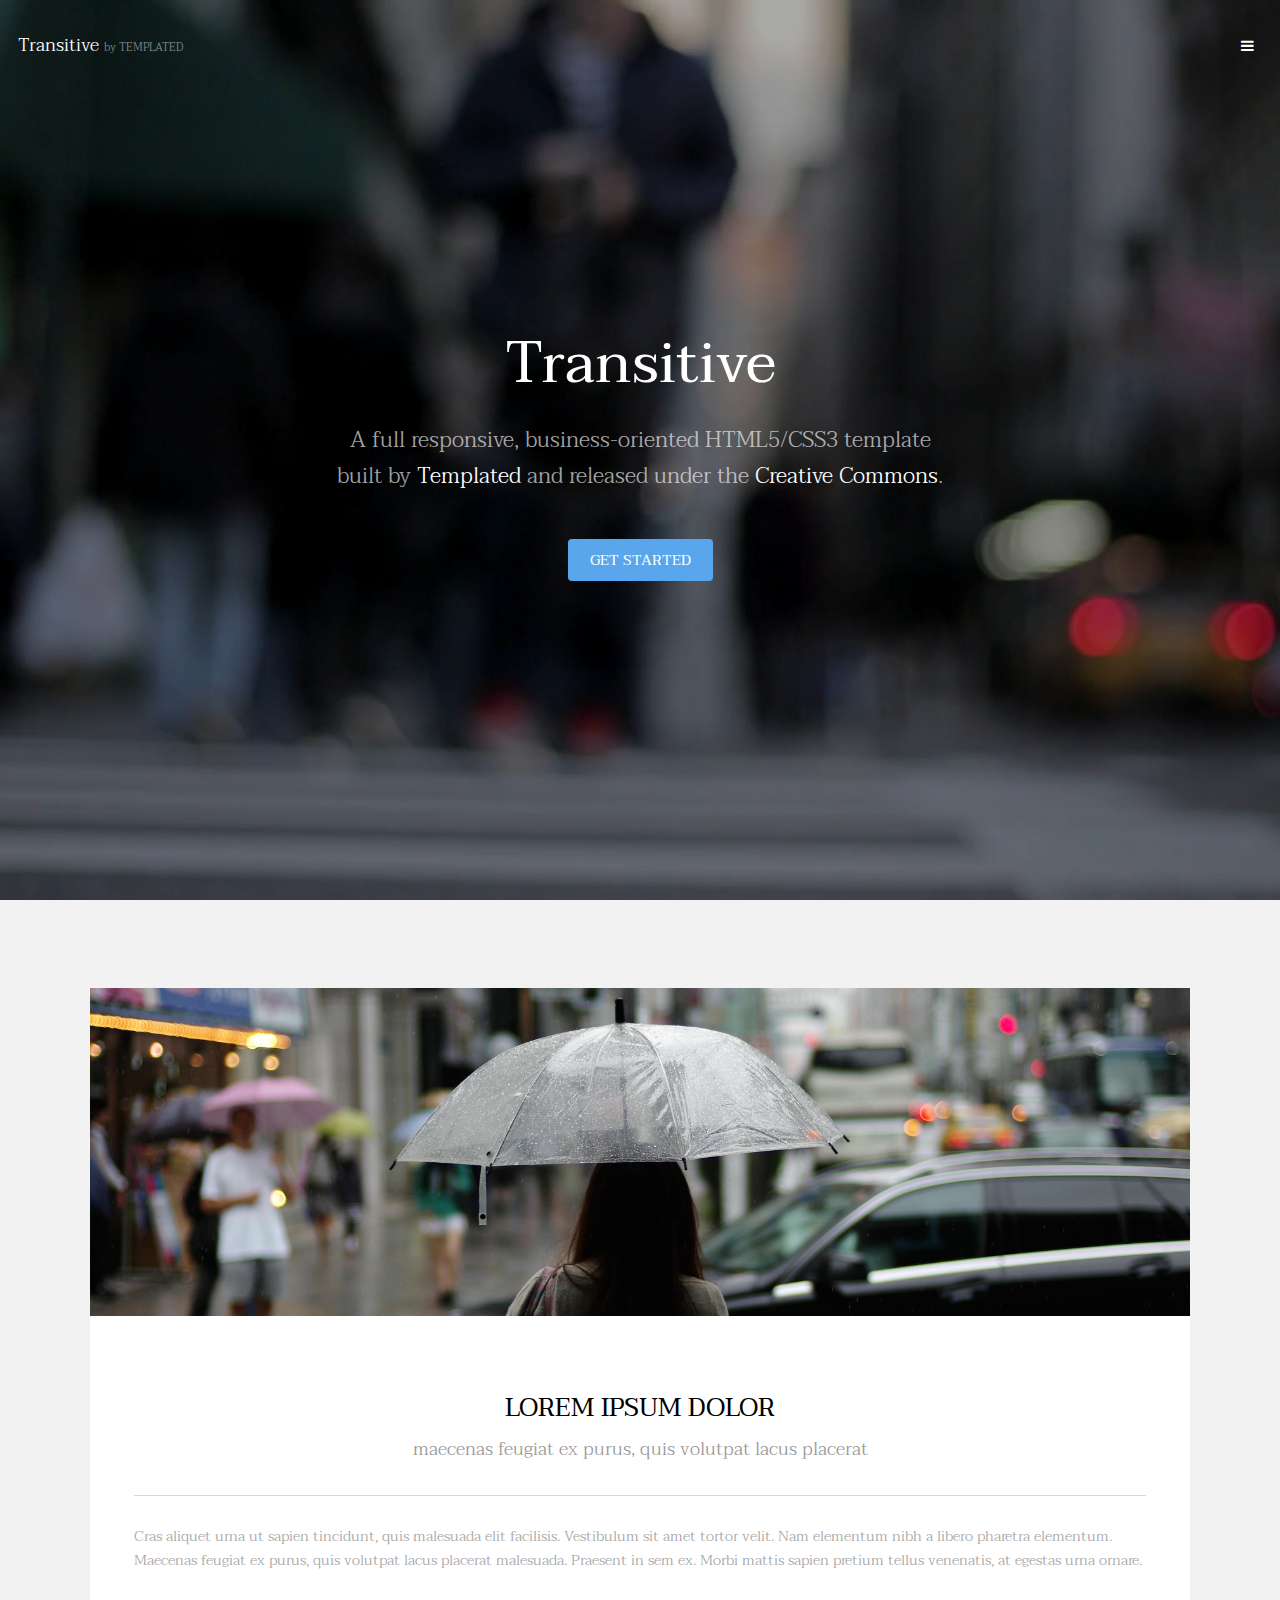
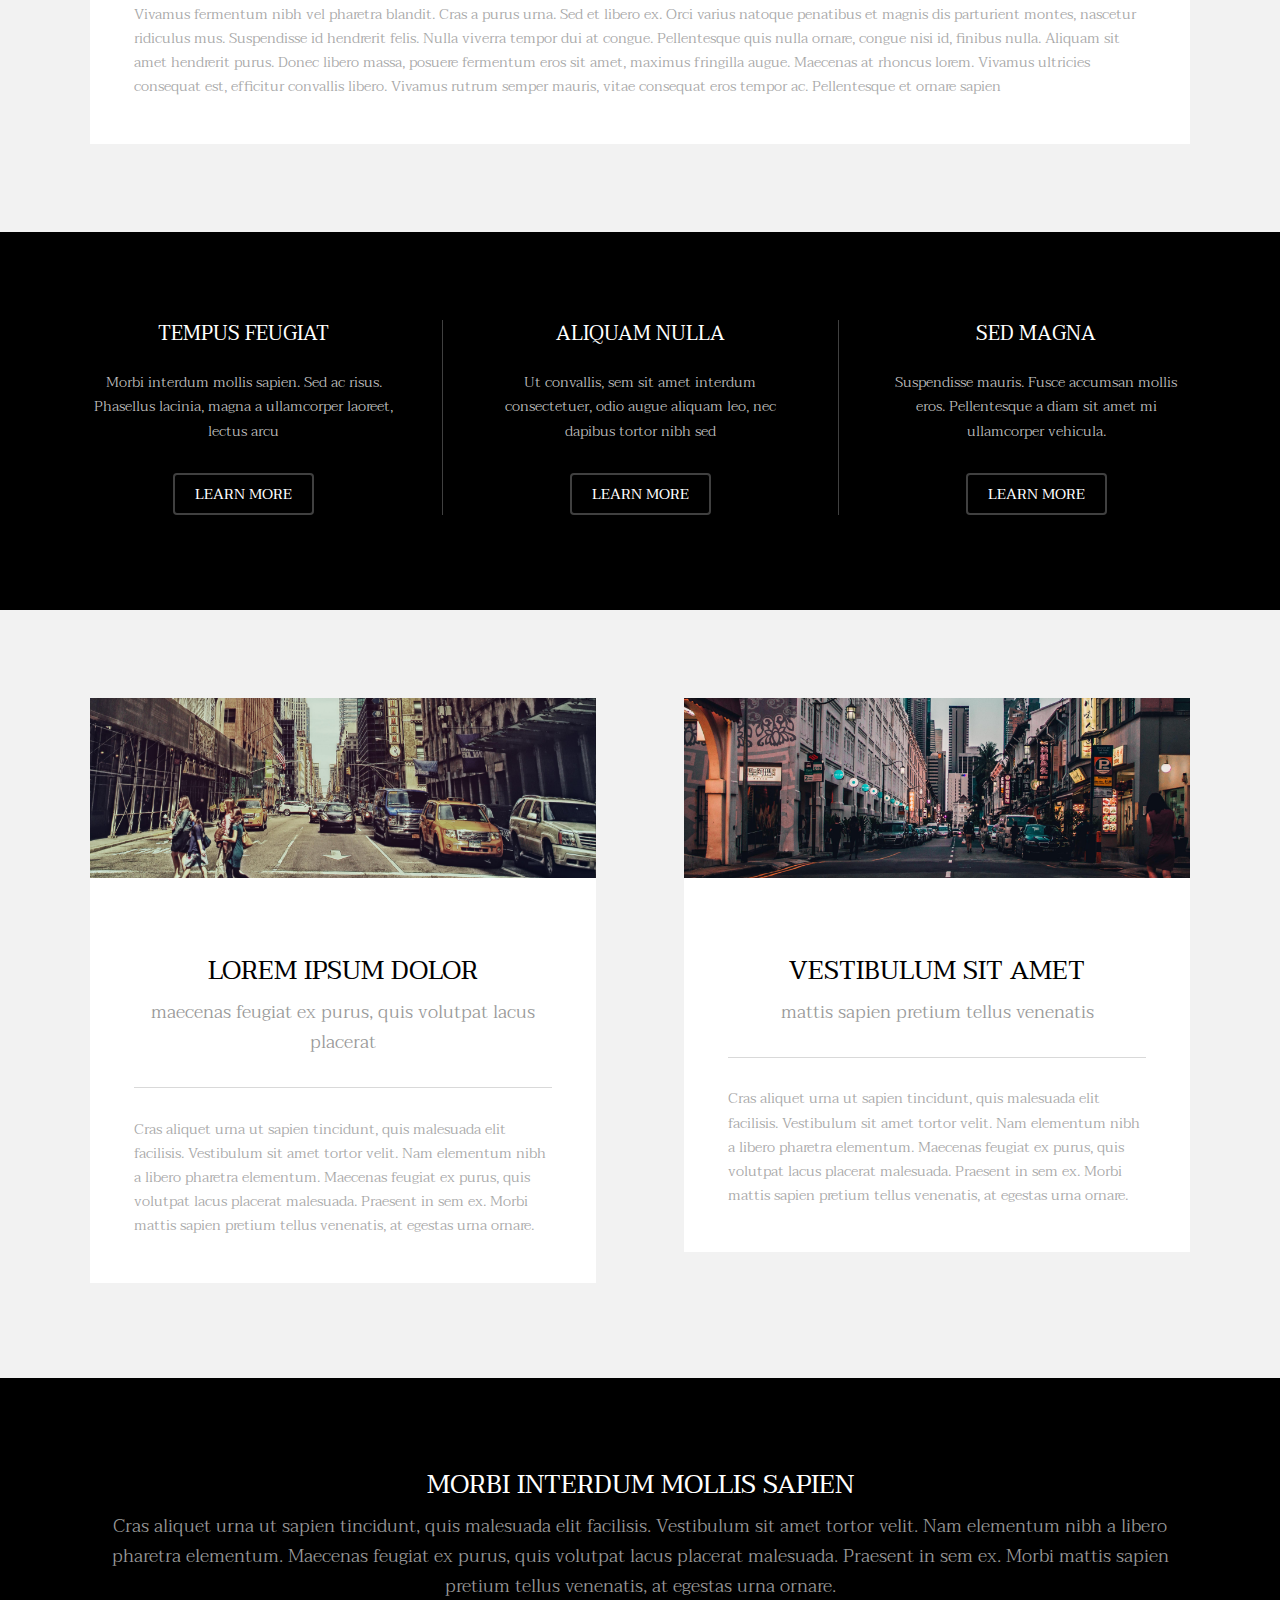
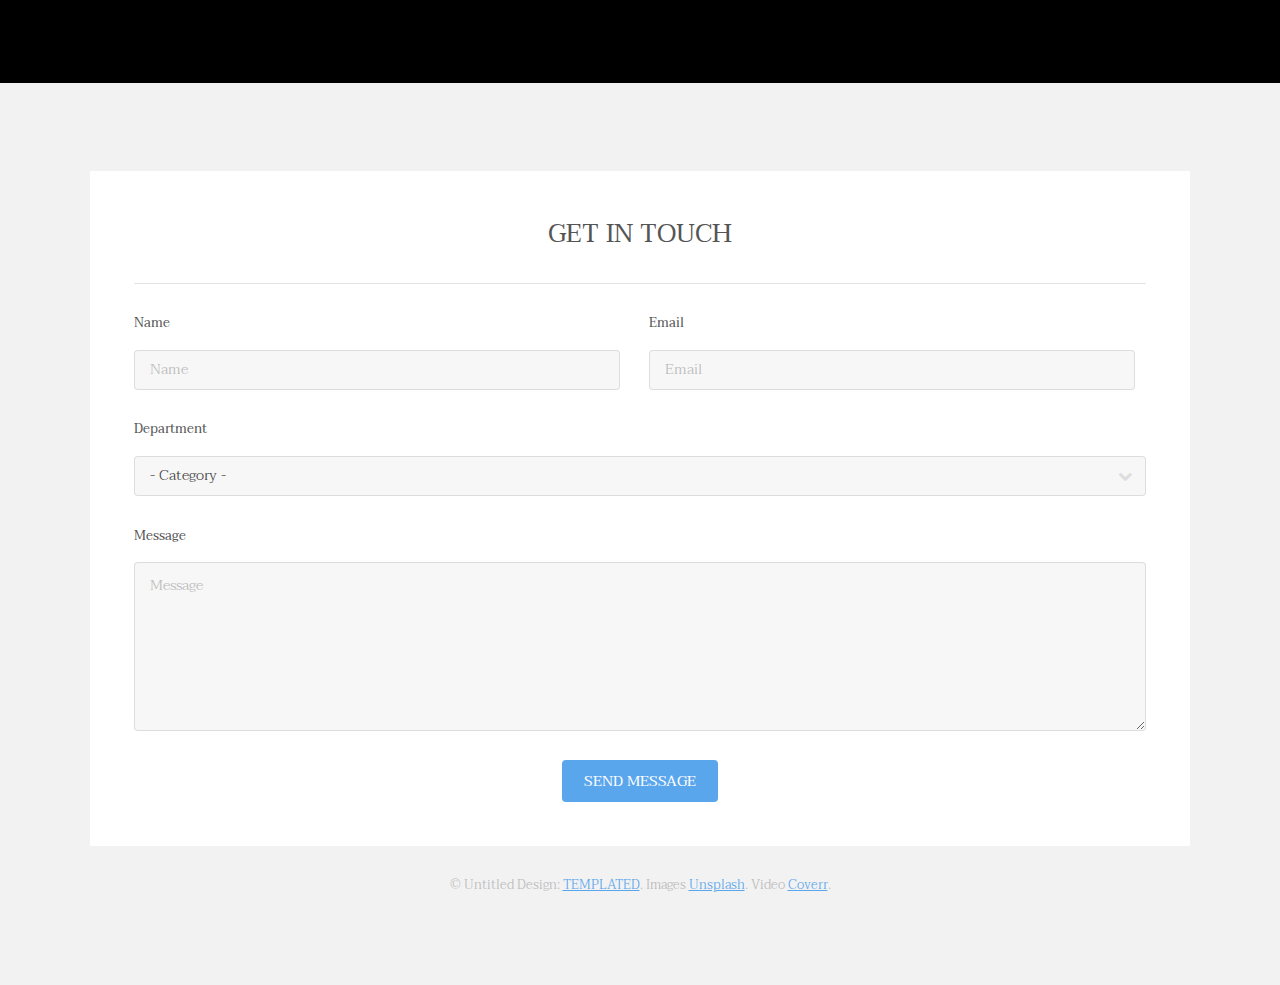
==== metropolita/index.html @ 4aa91973 "Plantilla Inicial" ====
<!DOCTYPE HTML>
<!--
	Transitive by TEMPLATED
	templated.co @templatedco
	Released for free under the Creative Commons Attribution 3.0 license (templated.co/license)
-->
<html>
	<head>
		<title>Transitive by TEMPLATED</title>
		<meta charset="utf-8" />
		<meta name="viewport" content="width=device-width, initial-scale=1" />
		<link rel="stylesheet" href="assets/css/main.css" />
	</head>
	<body>

		<!-- Header -->
			<header id="header" class="alt">
				<div class="logo"><a href="index.html">Transitive <span>by TEMPLATED</span></a></div>
				<a href="#menu" class="toggle"><span>Menu</span></a>
			</header>

		<!-- Nav -->
			<nav id="menu">
				<ul class="links">
					<li><a href="index.html">Home</a></li>
					<li><a href="generic.html">Generic</a></li>
					<li><a href="elements.html">Elements</a></li>
				</ul>
			</nav>

		<!-- Banner -->
		<!--
			To use a video as your background, set data-video to the name of your video without
			its extension (eg. images/banner). Your video must be available in both .mp4 and .webm
			formats to work correctly.
		-->
			<section id="banner" data-video="images/banner">
				<div class="inner">
					<h1>Transitive</h1>
					<p>A full responsive, business-oriented HTML5/CSS3 template<br />
					built by <a href="https://templated.co/">Templated</a> and released under the <a href="https://templated.co/license">Creative Commons</a>.</p>
					<a href="#one" class="button special scrolly">Get Started</a>
				</div>
			</section>

		<!-- One -->
			<section id="one" class="wrapper style2">
				<div class="inner">
					<div>
						<div class="box">
							<div class="image fit">
								<img src="images/pic01.jpg" alt="" />
							</div>
							<div class="content">
								<header class="align-center">
									<h2>Lorem ipsum dolor</h2>
									<p>maecenas feugiat ex purus, quis volutpat lacus placerat</p>
								</header>
								<hr />
								<p> Cras aliquet urna ut sapien tincidunt, quis malesuada elit facilisis. Vestibulum sit amet tortor velit. Nam elementum nibh a libero pharetra elementum. Maecenas feugiat ex purus, quis volutpat lacus placerat malesuada. Praesent in sem ex. Morbi mattis sapien pretium tellus venenatis, at egestas urna ornare.</p>
								<p>Vivamus fermentum nibh vel pharetra blandit. Cras a purus urna. Sed et libero ex. Orci varius natoque penatibus et magnis dis parturient montes, nascetur ridiculus mus. Suspendisse id hendrerit felis. Nulla viverra tempor dui at congue. Pellentesque quis nulla ornare, congue nisi id, finibus nulla. Aliquam sit amet hendrerit purus. Donec libero massa, posuere fermentum eros sit amet, maximus fringilla augue. Maecenas at rhoncus lorem. Vivamus ultricies consequat est, efficitur convallis libero. Vivamus rutrum semper mauris, vitae consequat eros tempor ac. Pellentesque et ornare sapien</p>
							</div>
						</div>
					</div>
				</div>
			</section>

		<!-- Two -->
			<section id="two" class="wrapper style3">
				<div class="inner">
					<div id="flexgrid">
						<div>
							<header>
								<h3>Tempus Feugiat</h3>
							</header>
							<p>Morbi interdum mollis sapien. Sed ac risus. Phasellus lacinia, magna a ullamcorper laoreet, lectus arcu</p>
							<ul class="actions">
								<li><a href="#" class="button alt">Learn More</a></li>
							</ul>
						</div>
						<div>
							<header>
								<h3>Aliquam Nulla</h3>
							</header>
							<p>Ut convallis, sem sit amet interdum consectetuer, odio augue aliquam leo, nec dapibus tortor nibh sed </p>
							<ul class="actions">
								<li><a href="#" class="button alt">Learn More</a></li>
							</ul>
						</div>
						<div>
							<header>
								<h3>Sed Magna</h3>
							</header>
							<p>Suspendisse mauris. Fusce accumsan mollis eros. Pellentesque a diam sit amet mi ullamcorper vehicula.</p>
							<ul class="actions">
								<li><a href="#" class="button alt">Learn More</a></li>
							</ul>
						</div>
					</div>
				</div>
			</section>

		<!-- Three -->
			<section id="three" class="wrapper style2">
				<div class="inner">
					<div class="grid-style">

						<div>
							<div class="box">
								<div class="image fit">
									<img src="images/pic02.jpg" alt="" />
								</div>
								<div class="content">
									<header class="align-center">
										<h2>Lorem ipsum dolor</h2>
										<p>maecenas feugiat ex purus, quis volutpat lacus placerat</p>
									</header>
									<hr />
									<p> Cras aliquet urna ut sapien tincidunt, quis malesuada elit facilisis. Vestibulum sit amet tortor velit. Nam elementum nibh a libero pharetra elementum. Maecenas feugiat ex purus, quis volutpat lacus placerat malesuada. Praesent in sem ex. Morbi mattis sapien pretium tellus venenatis, at egestas urna ornare.</p>
								</div>
							</div>
						</div>

						<div>
							<div class="box">
								<div class="image fit">
									<img src="images/pic03.jpg" alt="" />
								</div>
								<div class="content">
									<header class="align-center">
										<h2>Vestibulum sit amet</h2>
										<p>mattis sapien pretium tellus venenatis</p>
									</header>
									<hr />
									<p> Cras aliquet urna ut sapien tincidunt, quis malesuada elit facilisis. Vestibulum sit amet tortor velit. Nam elementum nibh a libero pharetra elementum. Maecenas feugiat ex purus, quis volutpat lacus placerat malesuada. Praesent in sem ex. Morbi mattis sapien pretium tellus venenatis, at egestas urna ornare.</p>
								</div>
							</div>
						</div>

					</div>
				</div>
			</section>

		<!-- Four -->
			<section id="four" class="wrapper style3">
				<div class="inner">

					<header class="align-center">
						<h2>Morbi interdum mollis sapien</h2>
						<p>Cras aliquet urna ut sapien tincidunt, quis malesuada elit facilisis. Vestibulum sit amet tortor velit. Nam elementum nibh a libero pharetra elementum. Maecenas feugiat ex purus, quis volutpat lacus placerat malesuada. Praesent in sem ex. Morbi mattis sapien pretium tellus venenatis, at egestas urna ornare.</p>
					</header>

				</div>
			</section>

		<!-- Footer -->
			<footer id="footer" class="wrapper">
				<div class="inner">
					<section>
						<div class="box">
							<div class="content">
								<h2 class="align-center">Get in Touch</h2>
								<hr />
								<form action="#" method="post">
									<div class="field half first">
										<label for="name">Name</label>
										<input name="name" id="name" type="text" placeholder="Name">
									</div>
									<div class="field half">
										<label for="email">Email</label>
										<input name="email" id="email" type="email" placeholder="Email">
									</div>
									<div class="field">
										<label for="dept">Department</label>
										<div class="select-wrapper">
											<select name="dept" id="dept">
												<option value="">- Category -</option>
												<option value="1">Manufacturing</option>
												<option value="1">Shipping</option>
												<option value="1">Administration</option>
												<option value="1">Human Resources</option>
											</select>
										</div>
									</div>
									<div class="field">
										<label for="message">Message</label>
										<textarea name="message" id="message" rows="6" placeholder="Message"></textarea>
									</div>
									<ul class="actions align-center">
										<li><input value="Send Message" class="button special" type="submit"></li>
									</ul>
								</form>
							</div>
						</div>
					</section>
					<div class="copyright">
						&copy; Untitled Design: <a href="https://templated.co/">TEMPLATED</a>. Images <a href="https://unsplash.com/">Unsplash</a>. Video <a href="http://coverr.co/">Coverr</a>.
					</div>
				</div>
			</footer>

		<!-- Scripts -->
			<script src="assets/js/jquery.min.js"></script>
			<script src="assets/js/jquery.scrolly.min.js"></script>
			<script src="assets/js/jquery.scrollex.min.js"></script>
			<script src="assets/js/skel.min.js"></script>
			<script src="assets/js/util.js"></script>
			<script src="assets/js/main.js"></script>

	</body>
</html>
---- metropolita/assets/css/main.css ----
@charset "UTF-8";
@import url(font-awesome.min.css);
@import url("https://fonts.googleapis.com/css?family=Taviraj:300,400,700,300i,400i,700i");

/*
	Transitive by TEMPLATED
	templated.co @templatedco
	Released for free under the Creative Commons Attribution 3.0 license (templated.co/license)
*/

/* Reset */

	html, body, div, span, applet, object, iframe, h1, h2, h3, h4, h5, h6, p, blockquote, pre, a, abbr, acronym, address, big, cite, code, del, dfn, em, img, ins, kbd, q, s, samp, small, strike, strong, sub, sup, tt, var, b, u, i, center, dl, dt, dd, ol, ul, li, fieldset, form, label, legend, table, caption, tbody, tfoot, thead, tr, th, td, article, aside, canvas, details, embed, figure, figcaption, footer, header, hgroup, menu, nav, output, ruby, section, summary, time, mark, audio, video {
		margin: 0;
		padding: 0;
		border: 0;
		font-size: 100%;
		font: inherit;
		vertical-align: baseline;
	}

	article, aside, details, figcaption, figure, footer, header, hgroup, menu, nav, section {
		display: block;
	}

	body {
		line-height: 1;
	}

	ol, ul {
		list-style: none;
	}

	blockquote, q {
		quotes: none;
	}

	blockquote:before, blockquote:after, q:before, q:after {
		content: '';
		content: none;
	}

	table {
		border-collapse: collapse;
		border-spacing: 0;
	}

	body {
		-webkit-text-size-adjust: none;
	}

/* Box Model */

	*, *:before, *:after {
		-moz-box-sizing: border-box;
		-webkit-box-sizing: border-box;
		box-sizing: border-box;
	}

/* Containers */

	.container {
		margin-left: auto;
		margin-right: auto;
	}

	.container.\31 25\25 {
		width: 100%;
		max-width: 100rem;
		min-width: 80rem;
	}

	.container.\37 5\25 {
		width: 60rem;
	}

	.container.\35 0\25 {
		width: 40rem;
	}

	.container.\32 5\25 {
		width: 20rem;
	}

	.container {
		width: 80rem;
	}

	@media screen and (max-width: 1680px) {

		.container.\31 25\25 {
			width: 100%;
			max-width: 100rem;
			min-width: 80rem;
		}

		.container.\37 5\25 {
			width: 60rem;
		}

		.container.\35 0\25 {
			width: 40rem;
		}

		.container.\32 5\25 {
			width: 20rem;
		}

		.container {
			width: 80rem;
		}

	}

	@media screen and (max-width: 1280px) {

		.container.\31 25\25 {
			width: 100%;
			max-width: 81.25rem;
			min-width: 65rem;
		}

		.container.\37 5\25 {
			width: 48.75rem;
		}

		.container.\35 0\25 {
			width: 32.5rem;
		}

		.container.\32 5\25 {
			width: 16.25rem;
		}

		.container {
			width: 65rem;
		}

	}

	@media screen and (max-width: 980px) {

		.container.\31 25\25 {
			width: 100%;
			max-width: 112.5%;
			min-width: 90%;
		}

		.container.\37 5\25 {
			width: 67.5%;
		}

		.container.\35 0\25 {
			width: 45%;
		}

		.container.\32 5\25 {
			width: 22.5%;
		}

		.container {
			width: 90%;
		}

	}

	@media screen and (max-width: 736px) {

		.container.\31 25\25 {
			width: 100%;
			max-width: 112.5%;
			min-width: 90%;
		}

		.container.\37 5\25 {
			width: 67.5%;
		}

		.container.\35 0\25 {
			width: 45%;
		}

		.container.\32 5\25 {
			width: 22.5%;
		}

		.container {
			width: 90% !important;
		}

	}

	@media screen and (max-width: 480px) {

		.container.\31 25\25 {
			width: 100%;
			max-width: 112.5%;
			min-width: 90%;
		}

		.container.\37 5\25 {
			width: 67.5%;
		}

		.container.\35 0\25 {
			width: 45%;
		}

		.container.\32 5\25 {
			width: 22.5%;
		}

		.container {
			width: 90% !important;
		}

	}

/* Grid */

	.row {
		border-bottom: solid 1px transparent;
		-moz-box-sizing: border-box;
		-webkit-box-sizing: border-box;
		box-sizing: border-box;
	}

	.row > * {
		float: left;
		-moz-box-sizing: border-box;
		-webkit-box-sizing: border-box;
		box-sizing: border-box;
	}

	.row:after, .row:before {
		content: '';
		display: block;
		clear: both;
		height: 0;
	}

	.row.uniform > * > :first-child {
		margin-top: 0;
	}

	.row.uniform > * > :last-child {
		margin-bottom: 0;
	}

	.row.\30 \25 > * {
		padding: 0 0 0 0rem;
	}

	.row.\30 \25 {
		margin: 0 0 -1px 0rem;
	}

	.row.uniform.\30 \25 > * {
		padding: 0rem 0 0 0rem;
	}

	.row.uniform.\30 \25 {
		margin: 0rem 0 -1px 0rem;
	}

	.row > * {
		padding: 0 0 0 2rem;
	}

	.row {
		margin: 0 0 -1px -2rem;
	}

	.row.uniform > * {
		padding: 2rem 0 0 2rem;
	}

	.row.uniform {
		margin: -2rem 0 -1px -2rem;
	}

	.row.\32 00\25 > * {
		padding: 0 0 0 4rem;
	}

	.row.\32 00\25 {
		margin: 0 0 -1px -4rem;
	}

	.row.uniform.\32 00\25 > * {
		padding: 4rem 0 0 4rem;
	}

	.row.uniform.\32 00\25 {
		margin: -4rem 0 -1px -4rem;
	}

	.row.\31 50\25 > * {
		padding: 0 0 0 3rem;
	}

	.row.\31 50\25 {
		margin: 0 0 -1px -3rem;
	}

	.row.uniform.\31 50\25 > * {
		padding: 3rem 0 0 3rem;
	}

	.row.uniform.\31 50\25 {
		margin: -3rem 0 -1px -3rem;
	}

	.row.\35 0\25 > * {
		padding: 0 0 0 1rem;
	}

	.row.\35 0\25 {
		margin: 0 0 -1px -1rem;
	}

	.row.uniform.\35 0\25 > * {
		padding: 1rem 0 0 1rem;
	}

	.row.uniform.\35 0\25 {
		margin: -1rem 0 -1px -1rem;
	}

	.row.\32 5\25 > * {
		padding: 0 0 0 0.5rem;
	}

	.row.\32 5\25 {
		margin: 0 0 -1px -0.5rem;
	}

	.row.uniform.\32 5\25 > * {
		padding: 0.5rem 0 0 0.5rem;
	}

	.row.uniform.\32 5\25 {
		margin: -0.5rem 0 -1px -0.5rem;
	}

	.\31 2u, .\31 2u\24 {
		width: 100%;
		clear: none;
		margin-left: 0;
	}

	.\31 1u, .\31 1u\24 {
		width: 91.6666666667%;
		clear: none;
		margin-left: 0;
	}

	.\31 0u, .\31 0u\24 {
		width: 83.3333333333%;
		clear: none;
		margin-left: 0;
	}

	.\39 u, .\39 u\24 {
		width: 75%;
		clear: none;
		margin-left: 0;
	}

	.\38 u, .\38 u\24 {
		width: 66.6666666667%;
		clear: none;
		margin-left: 0;
	}

	.\37 u, .\37 u\24 {
		width: 58.3333333333%;
		clear: none;
		margin-left: 0;
	}

	.\36 u, .\36 u\24 {
		width: 50%;
		clear: none;
		margin-left: 0;
	}

	.\35 u, .\35 u\24 {
		width: 41.6666666667%;
		clear: none;
		margin-left: 0;
	}

	.\34 u, .\34 u\24 {
		width: 33.3333333333%;
		clear: none;
		margin-left: 0;
	}

	.\33 u, .\33 u\24 {
		width: 25%;
		clear: none;
		margin-left: 0;
	}

	.\32 u, .\32 u\24 {
		width: 16.6666666667%;
		clear: none;
		margin-left: 0;
	}

	.\31 u, .\31 u\24 {
		width: 8.3333333333%;
		clear: none;
		margin-left: 0;
	}

	.\31 2u\24 + *,
	.\31 1u\24 + *,
	.\31 0u\24 + *,
	.\39 u\24 + *,
	.\38 u\24 + *,
	.\37 u\24 + *,
	.\36 u\24 + *,
	.\35 u\24 + *,
	.\34 u\24 + *,
	.\33 u\24 + *,
	.\32 u\24 + *,
	.\31 u\24 + * {
		clear: left;
	}

	.\-11u {
		margin-left: 91.66667%;
	}

	.\-10u {
		margin-left: 83.33333%;
	}

	.\-9u {
		margin-left: 75%;
	}

	.\-8u {
		margin-left: 66.66667%;
	}

	.\-7u {
		margin-left: 58.33333%;
	}

	.\-6u {
		margin-left: 50%;
	}

	.\-5u {
		margin-left: 41.66667%;
	}

	.\-4u {
		margin-left: 33.33333%;
	}

	.\-3u {
		margin-left: 25%;
	}

	.\-2u {
		margin-left: 16.66667%;
	}

	.\-1u {
		margin-left: 8.33333%;
	}

	@media screen and (max-width: 1680px) {

		.row > * {
			padding: 0 0 0 2rem;
		}

		.row {
			margin: 0 0 -1px -2rem;
		}

		.row.uniform > * {
			padding: 2rem 0 0 2rem;
		}

		.row.uniform {
			margin: -2rem 0 -1px -2rem;
		}

		.row.\32 00\25 > * {
			padding: 0 0 0 4rem;
		}

		.row.\32 00\25 {
			margin: 0 0 -1px -4rem;
		}

		.row.uniform.\32 00\25 > * {
			padding: 4rem 0 0 4rem;
		}

		.row.uniform.\32 00\25 {
			margin: -4rem 0 -1px -4rem;
		}

		.row.\31 50\25 > * {
			padding: 0 0 0 3rem;
		}

		.row.\31 50\25 {
			margin: 0 0 -1px -3rem;
		}

		.row.uniform.\31 50\25 > * {
			padding: 3rem 0 0 3rem;
		}

		.row.uniform.\31 50\25 {
			margin: -3rem 0 -1px -3rem;
		}

		.row.\35 0\25 > * {
			padding: 0 0 0 1rem;
		}

		.row.\35 0\25 {
			margin: 0 0 -1px -1rem;
		}

		.row.uniform.\35 0\25 > * {
			padding: 1rem 0 0 1rem;
		}

		.row.uniform.\35 0\25 {
			margin: -1rem 0 -1px -1rem;
		}

		.row.\32 5\25 > * {
			padding: 0 0 0 0.5rem;
		}

		.row.\32 5\25 {
			margin: 0 0 -1px -0.5rem;
		}

		.row.uniform.\32 5\25 > * {
			padding: 0.5rem 0 0 0.5rem;
		}

		.row.uniform.\32 5\25 {
			margin: -0.5rem 0 -1px -0.5rem;
		}

		.\31 2u\28xlarge\29, .\31 2u\24\28xlarge\29 {
			width: 100%;
			clear: none;
			margin-left: 0;
		}

		.\31 1u\28xlarge\29, .\31 1u\24\28xlarge\29 {
			width: 91.6666666667%;
			clear: none;
			margin-left: 0;
		}

		.\31 0u\28xlarge\29, .\31 0u\24\28xlarge\29 {
			width: 83.3333333333%;
			clear: none;
			margin-left: 0;
		}

		.\39 u\28xlarge\29, .\39 u\24\28xlarge\29 {
			width: 75%;
			clear: none;
			margin-left: 0;
		}

		.\38 u\28xlarge\29, .\38 u\24\28xlarge\29 {
			width: 66.6666666667%;
			clear: none;
			margin-left: 0;
		}

		.\37 u\28xlarge\29, .\37 u\24\28xlarge\29 {
			width: 58.3333333333%;
			clear: none;
			margin-left: 0;
		}

		.\36 u\28xlarge\29, .\36 u\24\28xlarge\29 {
			width: 50%;
			clear: none;
			margin-left: 0;
		}

		.\35 u\28xlarge\29, .\35 u\24\28xlarge\29 {
			width: 41.6666666667%;
			clear: none;
			margin-left: 0;
		}

		.\34 u\28xlarge\29, .\34 u\24\28xlarge\29 {
			width: 33.3333333333%;
			clear: none;
			margin-left: 0;
		}

		.\33 u\28xlarge\29, .\33 u\24\28xlarge\29 {
			width: 25%;
			clear: none;
			margin-left: 0;
		}

		.\32 u\28xlarge\29, .\32 u\24\28xlarge\29 {
			width: 16.6666666667%;
			clear: none;
			margin-left: 0;
		}

		.\31 u\28xlarge\29, .\31 u\24\28xlarge\29 {
			width: 8.3333333333%;
			clear: none;
			margin-left: 0;
		}

		.\31 2u\24\28xlarge\29 + *,
		.\31 1u\24\28xlarge\29 + *,
		.\31 0u\24\28xlarge\29 + *,
		.\39 u\24\28xlarge\29 + *,
		.\38 u\24\28xlarge\29 + *,
		.\37 u\24\28xlarge\29 + *,
		.\36 u\24\28xlarge\29 + *,
		.\35 u\24\28xlarge\29 + *,
		.\34 u\24\28xlarge\29 + *,
		.\33 u\24\28xlarge\29 + *,
		.\32 u\24\28xlarge\29 + *,
		.\31 u\24\28xlarge\29 + * {
			clear: left;
		}

		.\-11u\28xlarge\29 {
			margin-left: 91.66667%;
		}

		.\-10u\28xlarge\29 {
			margin-left: 83.33333%;
		}

		.\-9u\28xlarge\29 {
			margin-left: 75%;
		}

		.\-8u\28xlarge\29 {
			margin-left: 66.66667%;
		}

		.\-7u\28xlarge\29 {
			margin-left: 58.33333%;
		}

		.\-6u\28xlarge\29 {
			margin-left: 50%;
		}

		.\-5u\28xlarge\29 {
			margin-left: 41.66667%;
		}

		.\-4u\28xlarge\29 {
			margin-left: 33.33333%;
		}

		.\-3u\28xlarge\29 {
			margin-left: 25%;
		}

		.\-2u\28xlarge\29 {
			margin-left: 16.66667%;
		}

		.\-1u\28xlarge\29 {
			margin-left: 8.33333%;
		}

	}

	@media screen and (max-width: 1280px) {

		.row > * {
			padding: 0 0 0 1.5rem;
		}

		.row {
			margin: 0 0 -1px -1.5rem;
		}

		.row.uniform > * {
			padding: 1.5rem 0 0 1.5rem;
		}

		.row.uniform {
			margin: -1.5rem 0 -1px -1.5rem;
		}

		.row.\32 00\25 > * {
			padding: 0 0 0 3rem;
		}

		.row.\32 00\25 {
			margin: 0 0 -1px -3rem;
		}

		.row.uniform.\32 00\25 > * {
			padding: 3rem 0 0 3rem;
		}

		.row.uniform.\32 00\25 {
			margin: -3rem 0 -1px -3rem;
		}

		.row.\31 50\25 > * {
			padding: 0 0 0 2.25rem;
		}

		.row.\31 50\25 {
			margin: 0 0 -1px -2.25rem;
		}

		.row.uniform.\31 50\25 > * {
			padding: 2.25rem 0 0 2.25rem;
		}

		.row.uniform.\31 50\25 {
			margin: -2.25rem 0 -1px -2.25rem;
		}

		.row.\35 0\25 > * {
			padding: 0 0 0 0.75rem;
		}

		.row.\35 0\25 {
			margin: 0 0 -1px -0.75rem;
		}

		.row.uniform.\35 0\25 > * {
			padding: 0.75rem 0 0 0.75rem;
		}

		.row.uniform.\35 0\25 {
			margin: -0.75rem 0 -1px -0.75rem;
		}

		.row.\32 5\25 > * {
			padding: 0 0 0 0.375rem;
		}

		.row.\32 5\25 {
			margin: 0 0 -1px -0.375rem;
		}

		.row.uniform.\32 5\25 > * {
			padding: 0.375rem 0 0 0.375rem;
		}

		.row.uniform.\32 5\25 {
			margin: -0.375rem 0 -1px -0.375rem;
		}

		.\31 2u\28large\29, .\31 2u\24\28large\29 {
			width: 100%;
			clear: none;
			margin-left: 0;
		}

		.\31 1u\28large\29, .\31 1u\24\28large\29 {
			width: 91.6666666667%;
			clear: none;
			margin-left: 0;
		}

		.\31 0u\28large\29, .\31 0u\24\28large\29 {
			width: 83.3333333333%;
			clear: none;
			margin-left: 0;
		}

		.\39 u\28large\29, .\39 u\24\28large\29 {
			width: 75%;
			clear: none;
			margin-left: 0;
		}

		.\38 u\28large\29, .\38 u\24\28large\29 {
			width: 66.6666666667%;
			clear: none;
			margin-left: 0;
		}

		.\37 u\28large\29, .\37 u\24\28large\29 {
			width: 58.3333333333%;
			clear: none;
			margin-left: 0;
		}

		.\36 u\28large\29, .\36 u\24\28large\29 {
			width: 50%;
			clear: none;
			margin-left: 0;
		}

		.\35 u\28large\29, .\35 u\24\28large\29 {
			width: 41.6666666667%;
			clear: none;
			margin-left: 0;
		}

		.\34 u\28large\29, .\34 u\24\28large\29 {
			width: 33.3333333333%;
			clear: none;
			margin-left: 0;
		}

		.\33 u\28large\29, .\33 u\24\28large\29 {
			width: 25%;
			clear: none;
			margin-left: 0;
		}

		.\32 u\28large\29, .\32 u\24\28large\29 {
			width: 16.6666666667%;
			clear: none;
			margin-left: 0;
		}

		.\31 u\28large\29, .\31 u\24\28large\29 {
			width: 8.3333333333%;
			clear: none;
			margin-left: 0;
		}

		.\31 2u\24\28large\29 + *,
		.\31 1u\24\28large\29 + *,
		.\31 0u\24\28large\29 + *,
		.\39 u\24\28large\29 + *,
		.\38 u\24\28large\29 + *,
		.\37 u\24\28large\29 + *,
		.\36 u\24\28large\29 + *,
		.\35 u\24\28large\29 + *,
		.\34 u\24\28large\29 + *,
		.\33 u\24\28large\29 + *,
		.\32 u\24\28large\29 + *,
		.\31 u\24\28large\29 + * {
			clear: left;
		}

		.\-11u\28large\29 {
			margin-left: 91.66667%;
		}

		.\-10u\28large\29 {
			margin-left: 83.33333%;
		}

		.\-9u\28large\29 {
			margin-left: 75%;
		}

		.\-8u\28large\29 {
			margin-left: 66.66667%;
		}

		.\-7u\28large\29 {
			margin-left: 58.33333%;
		}

		.\-6u\28large\29 {
			margin-left: 50%;
		}

		.\-5u\28large\29 {
			margin-left: 41.66667%;
		}

		.\-4u\28large\29 {
			margin-left: 33.33333%;
		}

		.\-3u\28large\29 {
			margin-left: 25%;
		}

		.\-2u\28large\29 {
			margin-left: 16.66667%;
		}

		.\-1u\28large\29 {
			margin-left: 8.33333%;
		}

	}

	@media screen and (max-width: 980px) {

		.row > * {
			padding: 0 0 0 1.5rem;
		}

		.row {
			margin: 0 0 -1px -1.5rem;
		}

		.row.uniform > * {
			padding: 1.5rem 0 0 1.5rem;
		}

		.row.uniform {
			margin: -1.5rem 0 -1px -1.5rem;
		}

		.row.\32 00\25 > * {
			padding: 0 0 0 3rem;
		}

		.row.\32 00\25 {
			margin: 0 0 -1px -3rem;
		}

		.row.uniform.\32 00\25 > * {
			padding: 3rem 0 0 3rem;
		}

		.row.uniform.\32 00\25 {
			margin: -3rem 0 -1px -3rem;
		}

		.row.\31 50\25 > * {
			padding: 0 0 0 2.25rem;
		}

		.row.\31 50\25 {
			margin: 0 0 -1px -2.25rem;
		}

		.row.uniform.\31 50\25 > * {
			padding: 2.25rem 0 0 2.25rem;
		}

		.row.uniform.\31 50\25 {
			margin: -2.25rem 0 -1px -2.25rem;
		}

		.row.\35 0\25 > * {
			padding: 0 0 0 0.75rem;
		}

		.row.\35 0\25 {
			margin: 0 0 -1px -0.75rem;
		}

		.row.uniform.\35 0\25 > * {
			padding: 0.75rem 0 0 0.75rem;
		}

		.row.uniform.\35 0\25 {
			margin: -0.75rem 0 -1px -0.75rem;
		}

		.row.\32 5\25 > * {
			padding: 0 0 0 0.375rem;
		}

		.row.\32 5\25 {
			margin: 0 0 -1px -0.375rem;
		}

		.row.uniform.\32 5\25 > * {
			padding: 0.375rem 0 0 0.375rem;
		}

		.row.uniform.\32 5\25 {
			margin: -0.375rem 0 -1px -0.375rem;
		}

		.\31 2u\28medium\29, .\31 2u\24\28medium\29 {
			width: 100%;
			clear: none;
			margin-left: 0;
		}

		.\31 1u\28medium\29, .\31 1u\24\28medium\29 {
			width: 91.6666666667%;
			clear: none;
			margin-left: 0;
		}

		.\31 0u\28medium\29, .\31 0u\24\28medium\29 {
			width: 83.3333333333%;
			clear: none;
			margin-left: 0;
		}

		.\39 u\28medium\29, .\39 u\24\28medium\29 {
			width: 75%;
			clear: none;
			margin-left: 0;
		}

		.\38 u\28medium\29, .\38 u\24\28medium\29 {
			width: 66.6666666667%;
			clear: none;
			margin-left: 0;
		}

		.\37 u\28medium\29, .\37 u\24\28medium\29 {
			width: 58.3333333333%;
			clear: none;
			margin-left: 0;
		}

		.\36 u\28medium\29, .\36 u\24\28medium\29 {
			width: 50%;
			clear: none;
			margin-left: 0;
		}

		.\35 u\28medium\29, .\35 u\24\28medium\29 {
			width: 41.6666666667%;
			clear: none;
			margin-left: 0;
		}

		.\34 u\28medium\29, .\34 u\24\28medium\29 {
			width: 33.3333333333%;
			clear: none;
			margin-left: 0;
		}

		.\33 u\28medium\29, .\33 u\24\28medium\29 {
			width: 25%;
			clear: none;
			margin-left: 0;
		}

		.\32 u\28medium\29, .\32 u\24\28medium\29 {
			width: 16.6666666667%;
			clear: none;
			margin-left: 0;
		}

		.\31 u\28medium\29, .\31 u\24\28medium\29 {
			width: 8.3333333333%;
			clear: none;
			margin-left: 0;
		}

		.\31 2u\24\28medium\29 + *,
		.\31 1u\24\28medium\29 + *,
		.\31 0u\24\28medium\29 + *,
		.\39 u\24\28medium\29 + *,
		.\38 u\24\28medium\29 + *,
		.\37 u\24\28medium\29 + *,
		.\36 u\24\28medium\29 + *,
		.\35 u\24\28medium\29 + *,
		.\34 u\24\28medium\29 + *,
		.\33 u\24\28medium\29 + *,
		.\32 u\24\28medium\29 + *,
		.\31 u\24\28medium\29 + * {
			clear: left;
		}

		.\-11u\28medium\29 {
			margin-left: 91.66667%;
		}

		.\-10u\28medium\29 {
			margin-left: 83.33333%;
		}

		.\-9u\28medium\29 {
			margin-left: 75%;
		}

		.\-8u\28medium\29 {
			margin-left: 66.66667%;
		}

		.\-7u\28medium\29 {
			margin-left: 58.33333%;
		}

		.\-6u\28medium\29 {
			margin-left: 50%;
		}

		.\-5u\28medium\29 {
			margin-left: 41.66667%;
		}

		.\-4u\28medium\29 {
			margin-left: 33.33333%;
		}

		.\-3u\28medium\29 {
			margin-left: 25%;
		}

		.\-2u\28medium\29 {
			margin-left: 16.66667%;
		}

		.\-1u\28medium\29 {
			margin-left: 8.33333%;
		}

	}

	@media screen and (max-width: 736px) {

		.row > * {
			padding: 0 0 0 1.25rem;
		}

		.row {
			margin: 0 0 -1px -1.25rem;
		}

		.row.uniform > * {
			padding: 1.25rem 0 0 1.25rem;
		}

		.row.uniform {
			margin: -1.25rem 0 -1px -1.25rem;
		}

		.row.\32 00\25 > * {
			padding: 0 0 0 2.5rem;
		}

		.row.\32 00\25 {
			margin: 0 0 -1px -2.5rem;
		}

		.row.uniform.\32 00\25 > * {
			padding: 2.5rem 0 0 2.5rem;
		}

		.row.uniform.\32 00\25 {
			margin: -2.5rem 0 -1px -2.5rem;
		}

		.row.\31 50\25 > * {
			padding: 0 0 0 1.875rem;
		}

		.row.\31 50\25 {
			margin: 0 0 -1px -1.875rem;
		}

		.row.uniform.\31 50\25 > * {
			padding: 1.875rem 0 0 1.875rem;
		}

		.row.uniform.\31 50\25 {
			margin: -1.875rem 0 -1px -1.875rem;
		}

		.row.\35 0\25 > * {
			padding: 0 0 0 0.625rem;
		}

		.row.\35 0\25 {
			margin: 0 0 -1px -0.625rem;
		}

		.row.uniform.\35 0\25 > * {
			padding: 0.625rem 0 0 0.625rem;
		}

		.row.uniform.\35 0\25 {
			margin: -0.625rem 0 -1px -0.625rem;
		}

		.row.\32 5\25 > * {
			padding: 0 0 0 0.3125rem;
		}

		.row.\32 5\25 {
			margin: 0 0 -1px -0.3125rem;
		}

		.row.uniform.\32 5\25 > * {
			padding: 0.3125rem 0 0 0.3125rem;
		}

		.row.uniform.\32 5\25 {
			margin: -0.3125rem 0 -1px -0.3125rem;
		}

		.\31 2u\28small\29, .\31 2u\24\28small\29 {
			width: 100%;
			clear: none;
			margin-left: 0;
		}

		.\31 1u\28small\29, .\31 1u\24\28small\29 {
			width: 91.6666666667%;
			clear: none;
			margin-left: 0;
		}

		.\31 0u\28small\29, .\31 0u\24\28small\29 {
			width: 83.3333333333%;
			clear: none;
			margin-left: 0;
		}

		.\39 u\28small\29, .\39 u\24\28small\29 {
			width: 75%;
			clear: none;
			margin-left: 0;
		}

		.\38 u\28small\29, .\38 u\24\28small\29 {
			width: 66.6666666667%;
			clear: none;
			margin-left: 0;
		}

		.\37 u\28small\29, .\37 u\24\28small\29 {
			width: 58.3333333333%;
			clear: none;
			margin-left: 0;
		}

		.\36 u\28small\29, .\36 u\24\28small\29 {
			width: 50%;
			clear: none;
			margin-left: 0;
		}

		.\35 u\28small\29, .\35 u\24\28small\29 {
			width: 41.6666666667%;
			clear: none;
			margin-left: 0;
		}

		.\34 u\28small\29, .\34 u\24\28small\29 {
			width: 33.3333333333%;
			clear: none;
			margin-left: 0;
		}

		.\33 u\28small\29, .\33 u\24\28small\29 {
			width: 25%;
			clear: none;
			margin-left: 0;
		}

		.\32 u\28small\29, .\32 u\24\28small\29 {
			width: 16.6666666667%;
			clear: none;
			margin-left: 0;
		}

		.\31 u\28small\29, .\31 u\24\28small\29 {
			width: 8.3333333333%;
			clear: none;
			margin-left: 0;
		}

		.\31 2u\24\28small\29 + *,
		.\31 1u\24\28small\29 + *,
		.\31 0u\24\28small\29 + *,
		.\39 u\24\28small\29 + *,
		.\38 u\24\28small\29 + *,
		.\37 u\24\28small\29 + *,
		.\36 u\24\28small\29 + *,
		.\35 u\24\28small\29 + *,
		.\34 u\24\28small\29 + *,
		.\33 u\24\28small\29 + *,
		.\32 u\24\28small\29 + *,
		.\31 u\24\28small\29 + * {
			clear: left;
		}

		.\-11u\28small\29 {
			margin-left: 91.66667%;
		}

		.\-10u\28small\29 {
			margin-left: 83.33333%;
		}

		.\-9u\28small\29 {
			margin-left: 75%;
		}

		.\-8u\28small\29 {
			margin-left: 66.66667%;
		}

		.\-7u\28small\29 {
			margin-left: 58.33333%;
		}

		.\-6u\28small\29 {
			margin-left: 50%;
		}

		.\-5u\28small\29 {
			margin-left: 41.66667%;
		}

		.\-4u\28small\29 {
			margin-left: 33.33333%;
		}

		.\-3u\28small\29 {
			margin-left: 25%;
		}

		.\-2u\28small\29 {
			margin-left: 16.66667%;
		}

		.\-1u\28small\29 {
			margin-left: 8.33333%;
		}

	}

	@media screen and (max-width: 480px) {

		.row > * {
			padding: 0 0 0 1.25rem;
		}

		.row {
			margin: 0 0 -1px -1.25rem;
		}

		.row.uniform > * {
			padding: 1.25rem 0 0 1.25rem;
		}

		.row.uniform {
			margin: -1.25rem 0 -1px -1.25rem;
		}

		.row.\32 00\25 > * {
			padding: 0 0 0 2.5rem;
		}

		.row.\32 00\25 {
			margin: 0 0 -1px -2.5rem;
		}

		.row.uniform.\32 00\25 > * {
			padding: 2.5rem 0 0 2.5rem;
		}

		.row.uniform.\32 00\25 {
			margin: -2.5rem 0 -1px -2.5rem;
		}

		.row.\31 50\25 > * {
			padding: 0 0 0 1.875rem;
		}

		.row.\31 50\25 {
			margin: 0 0 -1px -1.875rem;
		}

		.row.uniform.\31 50\25 > * {
			padding: 1.875rem 0 0 1.875rem;
		}

		.row.uniform.\31 50\25 {
			margin: -1.875rem 0 -1px -1.875rem;
		}

		.row.\35 0\25 > * {
			padding: 0 0 0 0.625rem;
		}

		.row.\35 0\25 {
			margin: 0 0 -1px -0.625rem;
		}

		.row.uniform.\35 0\25 > * {
			padding: 0.625rem 0 0 0.625rem;
		}

		.row.uniform.\35 0\25 {
			margin: -0.625rem 0 -1px -0.625rem;
		}

		.row.\32 5\25 > * {
			padding: 0 0 0 0.3125rem;
		}

		.row.\32 5\25 {
			margin: 0 0 -1px -0.3125rem;
		}

		.row.uniform.\32 5\25 > * {
			padding: 0.3125rem 0 0 0.3125rem;
		}

		.row.uniform.\32 5\25 {
			margin: -0.3125rem 0 -1px -0.3125rem;
		}

		.\31 2u\28xsmall\29, .\31 2u\24\28xsmall\29 {
			width: 100%;
			clear: none;
			margin-left: 0;
		}

		.\31 1u\28xsmall\29, .\31 1u\24\28xsmall\29 {
			width: 91.6666666667%;
			clear: none;
			margin-left: 0;
		}

		.\31 0u\28xsmall\29, .\31 0u\24\28xsmall\29 {
			width: 83.3333333333%;
			clear: none;
			margin-left: 0;
		}

		.\39 u\28xsmall\29, .\39 u\24\28xsmall\29 {
			width: 75%;
			clear: none;
			margin-left: 0;
		}

		.\38 u\28xsmall\29, .\38 u\24\28xsmall\29 {
			width: 66.6666666667%;
			clear: none;
			margin-left: 0;
		}

		.\37 u\28xsmall\29, .\37 u\24\28xsmall\29 {
			width: 58.3333333333%;
			clear: none;
			margin-left: 0;
		}

		.\36 u\28xsmall\29, .\36 u\24\28xsmall\29 {
			width: 50%;
			clear: none;
			margin-left: 0;
		}

		.\35 u\28xsmall\29, .\35 u\24\28xsmall\29 {
			width: 41.6666666667%;
			clear: none;
			margin-left: 0;
		}

		.\34 u\28xsmall\29, .\34 u\24\28xsmall\29 {
			width: 33.3333333333%;
			clear: none;
			margin-left: 0;
		}

		.\33 u\28xsmall\29, .\33 u\24\28xsmall\29 {
			width: 25%;
			clear: none;
			margin-left: 0;
		}

		.\32 u\28xsmall\29, .\32 u\24\28xsmall\29 {
			width: 16.6666666667%;
			clear: none;
			margin-left: 0;
		}

		.\31 u\28xsmall\29, .\31 u\24\28xsmall\29 {
			width: 8.3333333333%;
			clear: none;
			margin-left: 0;
		}

		.\31 2u\24\28xsmall\29 + *,
		.\31 1u\24\28xsmall\29 + *,
		.\31 0u\24\28xsmall\29 + *,
		.\39 u\24\28xsmall\29 + *,
		.\38 u\24\28xsmall\29 + *,
		.\37 u\24\28xsmall\29 + *,
		.\36 u\24\28xsmall\29 + *,
		.\35 u\24\28xsmall\29 + *,
		.\34 u\24\28xsmall\29 + *,
		.\33 u\24\28xsmall\29 + *,
		.\32 u\24\28xsmall\29 + *,
		.\31 u\24\28xsmall\29 + * {
			clear: left;
		}

		.\-11u\28xsmall\29 {
			margin-left: 91.66667%;
		}

		.\-10u\28xsmall\29 {
			margin-left: 83.33333%;
		}

		.\-9u\28xsmall\29 {
			margin-left: 75%;
		}

		.\-8u\28xsmall\29 {
			margin-left: 66.66667%;
		}

		.\-7u\28xsmall\29 {
			margin-left: 58.33333%;
		}

		.\-6u\28xsmall\29 {
			margin-left: 50%;
		}

		.\-5u\28xsmall\29 {
			margin-left: 41.66667%;
		}

		.\-4u\28xsmall\29 {
			margin-left: 33.33333%;
		}

		.\-3u\28xsmall\29 {
			margin-left: 25%;
		}

		.\-2u\28xsmall\29 {
			margin-left: 16.66667%;
		}

		.\-1u\28xsmall\29 {
			margin-left: 8.33333%;
		}

	}

/* Basic */

	@-ms-viewport {
		width: device-width;
	}

	body {
		-ms-overflow-style: scrollbar;
	}

	@media screen and (max-width: 480px) {

		html, body {
			min-width: 320px;
		}

	}

	body {
		background: #fff;
	}

		body.is-loading *, body.is-loading *:before, body.is-loading *:after {
			-moz-animation: none !important;
			-webkit-animation: none !important;
			-ms-animation: none !important;
			animation: none !important;
			-moz-transition: none !important;
			-webkit-transition: none !important;
			-ms-transition: none !important;
			transition: none !important;
		}

/* Type */

	html {
		font-size: 13pt;
	}

		@media screen and (max-width: 1680px) {

			html {
				font-size: 11pt;
			}

		}

		@media screen and (max-width: 1280px) {

			html {
				font-size: 11pt;
			}

		}

		@media screen and (max-width: 980px) {

			html {
				font-size: 12pt;
			}

		}

		@media screen and (max-width: 736px) {

			html {
				font-size: 12pt;
			}

		}

		@media screen and (max-width: 480px) {

			html {
				font-size: 12pt;
			}

		}

	body {
		background-color: #fff;
		color: #444;
	}

	body, input, select, textarea {
		font-family: "Taviraj", serif;
		font-weight: 300;
		font-size: 1rem;
		line-height: 1.65;
	}

	a {
		text-decoration: underline;
	}

		a:hover {
			text-decoration: none;
		}

	strong, b {
		font-weight: 400;
	}

	em, i {
		font-style: italic;
	}

	p {
		margin: 0 0 2rem 0;
	}

	h1, h2, h3, h4, h5, h6 {
		font-weight: 400;
		line-height: 1.5;
		margin: 0 0 1.5rem 0;
	}

		h1 a, h2 a, h3 a, h4 a, h5 a, h6 a {
			color: inherit;
			text-decoration: none;
		}

	h2 {
		font-size: 1.75rem;
		text-transform: uppercase;
	}

		@media screen and (max-width: 736px) {

			h2 {
				font-size: 1.5rem;
			}

		}

	h3 {
		font-size: 1.35rem;
		text-transform: uppercase;
	}

	h4 {
		font-size: 1.1rem;
	}

	h5 {
		font-size: 0.9rem;
	}

	h6 {
		font-size: 0.7rem;
	}

	sub {
		font-size: 0.8rem;
		position: relative;
		top: 0.5rem;
	}

	sup {
		font-size: 0.8rem;
		position: relative;
		top: -0.5rem;
	}

	blockquote {
		border-left: solid 4px;
		font-style: italic;
		margin: 0 0 2rem 0;
		padding: 0.5rem 0 0.5rem 2rem;
	}

	code {
		border-radius: 4px;
		border: solid 1px;
		font-family: "Courier New", monospace;
		font-size: 0.9rem;
		margin: 0 0.25rem;
		padding: 0.25rem 0.65rem;
	}

	pre {
		-webkit-overflow-scrolling: touch;
		font-family: "Courier New", monospace;
		font-size: 0.9rem;
		margin: 0 0 2rem 0;
	}

		pre code {
			display: block;
			line-height: 1.75;
			padding: 1rem 1.5rem;
			overflow-x: auto;
		}

	hr {
		border: 0;
		border-bottom: solid 1px;
		margin: 2rem 0;
	}

		hr.major {
			margin: 3rem 0;
		}

	.align-left {
		text-align: left;
	}

	.align-center {
		text-align: center;
	}

	.align-right {
		text-align: right;
	}

	input, select, textarea {
		color: #555;
	}

	a {
		color: #5AA6ED;
	}

	strong, b {
		color: #555;
	}

	h1, h2, h3, h4, h5, h6 {
		color: #555;
	}

	blockquote {
		border-left-color: rgba(144, 144, 144, 0.25);
	}

	code {
		background: rgba(144, 144, 144, 0.075);
		border-color: rgba(144, 144, 144, 0.25);
	}

	hr {
		border-bottom-color: rgba(144, 144, 144, 0.25);
	}

/* Box */

	.box {
		margin-bottom: 2rem;
		background: #FFF;
	}

		.box .content {
			padding: 3rem;
		}

		.box > :last-child,
		.box > :last-child > :last-child,
		.box > :last-child > :last-child > :last-child {
			margin-bottom: 0;
		}

		.box.alt {
			border: 0;
			border-radius: 0;
			padding: 0;
		}

		@media screen and (max-width: 736px) {

			.box .content {
				padding: 2rem;
			}

		}

	.box {
		border-color: rgba(144, 144, 144, 0.25);
	}

/* Button */

	input[type="submit"],
	input[type="reset"],
	input[type="button"],
	button,
	.button {
		-moz-appearance: none;
		-webkit-appearance: none;
		-ms-appearance: none;
		appearance: none;
		-moz-transition: background-color 0.2s ease-in-out, color 0.2s ease-in-out;
		-webkit-transition: background-color 0.2s ease-in-out, color 0.2s ease-in-out;
		-ms-transition: background-color 0.2s ease-in-out, color 0.2s ease-in-out;
		transition: background-color 0.2s ease-in-out, color 0.2s ease-in-out;
		border-radius: 4px;
		border: 0;
		cursor: pointer;
		display: inline-block;
		font-weight: 400;
		height: 2.85rem;
		line-height: 2.95rem;
		padding: 0 1.5rem;
		text-align: center;
		text-decoration: none;
		white-space: nowrap;
		text-transform: uppercase;
	}

		input[type="submit"].icon,
		input[type="reset"].icon,
		input[type="button"].icon,
		button.icon,
		.button.icon {
			padding-left: 1.35rem;
		}

			input[type="submit"].icon:before,
			input[type="reset"].icon:before,
			input[type="button"].icon:before,
			button.icon:before,
			.button.icon:before {
				margin-right: 0.5rem;
			}

		input[type="submit"].fit,
		input[type="reset"].fit,
		input[type="button"].fit,
		button.fit,
		.button.fit {
			display: block;
			margin: 0 0 1rem 0;
			width: 100%;
		}

		input[type="submit"].small,
		input[type="reset"].small,
		input[type="button"].small,
		button.small,
		.button.small {
			font-size: 0.8rem;
		}

		input[type="submit"].big,
		input[type="reset"].big,
		input[type="button"].big,
		button.big,
		.button.big {
			font-size: 1.35rem;
		}

		input[type="submit"].disabled, input[type="submit"]:disabled,
		input[type="reset"].disabled,
		input[type="reset"]:disabled,
		input[type="button"].disabled,
		input[type="button"]:disabled,
		button.disabled,
		button:disabled,
		.button.disabled,
		.button:disabled {
			-moz-pointer-events: none;
			-webkit-pointer-events: none;
			-ms-pointer-events: none;
			pointer-events: none;
			opacity: 0.25;
		}

		@media screen and (max-width: 480px) {

			input[type="submit"],
			input[type="reset"],
			input[type="button"],
			button,
			.button {
				padding: 0;
			}

		}

	input[type="submit"],
	input[type="reset"],
	input[type="button"],
	button,
	.button {
		background-color: #f2f2f2;
		color: #000 !important;
	}

		input[type="submit"]:hover,
		input[type="reset"]:hover,
		input[type="button"]:hover,
		button:hover,
		.button:hover {
			background-color: white;
		}

		input[type="submit"]:active,
		input[type="reset"]:active,
		input[type="button"]:active,
		button:active,
		.button:active {
			background-color: #e5e5e5;
		}

		input[type="submit"].alt,
		input[type="reset"].alt,
		input[type="button"].alt,
		button.alt,
		.button.alt {
			background-color: transparent;
			box-shadow: inset 0 0 0 2px rgba(144, 144, 144, 0.25);
			color: #555 !important;
		}

			input[type="submit"].alt:hover,
			input[type="reset"].alt:hover,
			input[type="button"].alt:hover,
			button.alt:hover,
			.button.alt:hover {
				background-color: rgba(144, 144, 144, 0.075);
			}

			input[type="submit"].alt:active,
			input[type="reset"].alt:active,
			input[type="button"].alt:active,
			button.alt:active,
			.button.alt:active {
				background-color: rgba(144, 144, 144, 0.2);
			}

			input[type="submit"].alt.icon:before,
			input[type="reset"].alt.icon:before,
			input[type="button"].alt.icon:before,
			button.alt.icon:before,
			.button.alt.icon:before {
				color: #bbb;
			}

		input[type="submit"].special,
		input[type="reset"].special,
		input[type="button"].special,
		button.special,
		.button.special {
			background-color: #5AA6ED;
			color: #ffffff !important;
		}

			input[type="submit"].special:hover,
			input[type="reset"].special:hover,
			input[type="button"].special:hover,
			button.special:hover,
			.button.special:hover {
				background-color: #71b2f0;
			}

			input[type="submit"].special:active,
			input[type="reset"].special:active,
			input[type="button"].special:active,
			button.special:active,
			.button.special:active {
				background-color: #439aea;
			}

/* Form */

	form {
		margin: 0 0 2rem 0;
	}

		form .field {
			margin-bottom: 2rem;
		}

			form .field.half {
				display: inline-block;
				width: 48%;
			}

				form .field.half.first {
					margin-right: 2.5%;
				}

		@media screen and (max-width: 980px) {

			form .field.half {
				display: block;
				width: 100%;
			}

				form .field.half.first {
					margin-right: 0;
				}

		}

	label {
		display: block;
		font-size: 0.9rem;
		font-weight: 400;
		margin: 0 0 1rem 0;
	}

	input[type="text"],
	input[type="password"],
	input[type="email"],
	select,
	textarea {
		-moz-appearance: none;
		-webkit-appearance: none;
		-ms-appearance: none;
		appearance: none;
		border-radius: 4px;
		border: none;
		border: solid 1px;
		color: inherit;
		display: block;
		outline: 0;
		padding: 0 1rem;
		text-decoration: none;
		width: 100%;
	}

		input[type="text"]:invalid,
		input[type="password"]:invalid,
		input[type="email"]:invalid,
		select:invalid,
		textarea:invalid {
			box-shadow: none;
		}

	.select-wrapper {
		text-decoration: none;
		display: block;
		position: relative;
	}

		.select-wrapper:before {
			-moz-osx-font-smoothing: grayscale;
			-webkit-font-smoothing: antialiased;
			font-family: FontAwesome;
			font-style: normal;
			font-weight: normal;
			text-transform: none !important;
		}

		.select-wrapper:before {
			content: '\f078';
			display: block;
			height: 2.75rem;
			line-height: 2.75rem;
			pointer-events: none;
			position: absolute;
			right: 0;
			text-align: center;
			top: 0;
			width: 2.75rem;
		}

		.select-wrapper select::-ms-expand {
			display: none;
		}

	input[type="text"],
	input[type="password"],
	input[type="email"],
	select {
		height: 2.75rem;
	}

	textarea {
		padding: 0.75rem 1rem;
	}

	input[type="checkbox"],
	input[type="radio"] {
		-moz-appearance: none;
		-webkit-appearance: none;
		-ms-appearance: none;
		appearance: none;
		display: block;
		float: left;
		margin-right: -2rem;
		opacity: 0;
		width: 1rem;
		z-index: -1;
	}

		input[type="checkbox"] + label,
		input[type="radio"] + label {
			text-decoration: none;
			cursor: pointer;
			display: inline-block;
			font-size: 1rem;
			font-weight: 300;
			padding-left: 2.4rem;
			padding-right: 0.75rem;
			position: relative;
		}

			input[type="checkbox"] + label:before,
			input[type="radio"] + label:before {
				-moz-osx-font-smoothing: grayscale;
				-webkit-font-smoothing: antialiased;
				font-family: FontAwesome;
				font-style: normal;
				font-weight: normal;
				text-transform: none !important;
			}

			input[type="checkbox"] + label:before,
			input[type="radio"] + label:before {
				border-radius: 4px;
				border: solid 1px;
				content: '';
				display: inline-block;
				height: 1.65rem;
				left: 0;
				line-height: 1.58125rem;
				position: absolute;
				text-align: center;
				top: 0;
				width: 1.65rem;
			}

		input[type="checkbox"]:checked + label:before,
		input[type="radio"]:checked + label:before {
			content: '\f00c';
		}

	input[type="checkbox"] + label:before {
		border-radius: 4px;
	}

	input[type="radio"] + label:before {
		border-radius: 100%;
	}

	::-webkit-input-placeholder {
		opacity: 1.0;
	}

	:-moz-placeholder {
		opacity: 1.0;
	}

	::-moz-placeholder {
		opacity: 1.0;
	}

	:-ms-input-placeholder {
		opacity: 1.0;
	}

	.formerize-placeholder {
		opacity: 1.0;
	}

	label {
		color: #555;
	}

	input[type="text"],
	input[type="password"],
	input[type="email"],
	select,
	textarea {
		background: rgba(144, 144, 144, 0.075);
		border-color: rgba(144, 144, 144, 0.25);
	}

		input[type="text"]:focus,
		input[type="password"]:focus,
		input[type="email"]:focus,
		select:focus,
		textarea:focus {
			border-color: #5AA6ED;
			box-shadow: 0 0 0 1px #5AA6ED;
		}

	.select-wrapper:before {
		color: rgba(144, 144, 144, 0.25);
	}

	input[type="checkbox"] + label,
	input[type="radio"] + label {
		color: #444;
	}

		input[type="checkbox"] + label:before,
		input[type="radio"] + label:before {
			background: rgba(144, 144, 144, 0.075);
			border-color: rgba(144, 144, 144, 0.25);
		}

	input[type="checkbox"]:checked + label:before,
	input[type="radio"]:checked + label:before {
		background-color: #5AA6ED;
		border-color: #5AA6ED;
		color: #ffffff;
	}

	input[type="checkbox"]:focus + label:before,
	input[type="radio"]:focus + label:before {
		border-color: #5AA6ED;
		box-shadow: 0 0 0 1px #5AA6ED;
	}

	::-webkit-input-placeholder {
		color: #bbb !important;
	}

	:-moz-placeholder {
		color: #bbb !important;
	}

	::-moz-placeholder {
		color: #bbb !important;
	}

	:-ms-input-placeholder {
		color: #bbb !important;
	}

	.formerize-placeholder {
		color: #bbb !important;
	}

/* Icon */

	.icon {
		text-decoration: none;
		border-bottom: none;
		position: relative;
	}

		.icon:before {
			-moz-osx-font-smoothing: grayscale;
			-webkit-font-smoothing: antialiased;
			font-family: FontAwesome;
			font-style: normal;
			font-weight: normal;
			text-transform: none !important;
		}

		.icon > .label {
			display: none;
		}

/* Image */

	.image {
		border: 0;
		display: inline-block;
		position: relative;
	}

		.image img {
			display: block;
		}

		.image.left, .image.right {
			max-width: 40%;
		}

			.image.left img, .image.right img {
				width: 100%;
			}

		.image.left {
			float: left;
			margin: 0 1.5rem 1rem 0;
			top: 0.25rem;
		}

		.image.right {
			float: right;
			margin: 0 0 1rem 1.5rem;
			top: 0.25rem;
		}

		.image.fit {
			display: block;
			margin: 0 0 2rem 0;
			width: 100%;
		}

			.image.fit img {
				width: 100%;
			}

		.image.main {
			display: block;
			margin: 0 0 3rem 0;
			width: 100%;
		}

			.image.main img {
				width: 100%;
			}

/* List */

	ol {
		list-style: decimal;
		margin: 0 0 2rem 0;
		padding-left: 1.25rem;
	}

		ol li {
			padding-left: 0.25rem;
		}

	ul {
		list-style: disc;
		margin: 0 0 2rem 0;
		padding-left: 1rem;
	}

		ul li {
			padding-left: 0.5rem;
		}

		ul.alt {
			list-style: none;
			padding-left: 0;
		}

			ul.alt li {
				border-top: solid 1px;
				padding: 0.5rem 0;
			}

				ul.alt li:first-child {
					border-top: 0;
					padding-top: 0;
				}

		ul.icons {
			cursor: default;
			list-style: none;
			padding-left: 0;
		}

			ul.icons li {
				display: inline-block;
				padding: 0 1rem 0 0;
			}

				ul.icons li:last-child {
					padding-right: 0;
				}

				ul.icons li .icon:before {
					font-size: 2rem;
				}

		ul.actions {
			cursor: default;
			list-style: none;
			padding-left: 0;
		}

			ul.actions li {
				display: inline-block;
				padding: 0 1rem 0 0;
				vertical-align: middle;
			}

				ul.actions li:last-child {
					padding-right: 0;
				}

			ul.actions.small li {
				padding: 0 0.5rem 0 0;
			}

			ul.actions.vertical li {
				display: block;
				padding: 1rem 0 0 0;
			}

				ul.actions.vertical li:first-child {
					padding-top: 0;
				}

				ul.actions.vertical li > * {
					margin-bottom: 0;
				}

			ul.actions.vertical.small li {
				padding: 0.5rem 0 0 0;
			}

				ul.actions.vertical.small li:first-child {
					padding-top: 0;
				}

			ul.actions.fit {
				display: table;
				margin-left: -1rem;
				padding: 0;
				table-layout: fixed;
				width: calc(100% + 1rem);
			}

				ul.actions.fit li {
					display: table-cell;
					padding: 0 0 0 1rem;
				}

					ul.actions.fit li > * {
						margin-bottom: 0;
					}

				ul.actions.fit.small {
					margin-left: -0.5rem;
					width: calc(100% + 0.5rem);
				}

					ul.actions.fit.small li {
						padding: 0 0 0 0.5rem;
					}

			@media screen and (max-width: 480px) {

				ul.actions {
					margin: 0 0 2rem 0;
				}

					ul.actions li {
						padding: 1rem 0 0 0;
						display: block;
						text-align: center;
						width: 100%;
					}

						ul.actions li:first-child {
							padding-top: 0;
						}

						ul.actions li > * {
							width: 100%;
							margin: 0 !important;
						}

							ul.actions li > *.icon:before {
								margin-left: -2rem;
							}

					ul.actions.small li {
						padding: 0.5rem 0 0 0;
					}

						ul.actions.small li:first-child {
							padding-top: 0;
						}

			}

	dl {
		margin: 0 0 2rem 0;
	}

		dl dt {
			display: block;
			font-weight: 400;
			margin: 0 0 1rem 0;
		}

		dl dd {
			margin-left: 2rem;
		}

	ul.alt li {
		border-top-color: rgba(144, 144, 144, 0.25);
	}

/* Section/Article */

	section.special, article.special {
		text-align: center;
	}

	header p {
		position: relative;
		margin: 0 0 1.5rem 0;
	}

	header h2 + p {
		font-size: 1.25rem;
		margin-top: -1rem;
	}

	header h3 + p {
		font-size: 1.1rem;
		margin-top: -0.8rem;
	}

	header h4 + p,
	header h5 + p,
	header h6 + p {
		font-size: 0.9rem;
		margin-top: -0.6rem;
	}

	header p {
		color: #bbb;
	}

/* Table */

	.table-wrapper {
		-webkit-overflow-scrolling: touch;
		overflow-x: auto;
	}

	table {
		margin: 0 0 2rem 0;
		width: 100%;
	}

		table tbody tr {
			border: solid 1px;
			border-left: 0;
			border-right: 0;
		}

		table td {
			padding: 0.75rem 0.75rem;
		}

		table th {
			font-size: 0.9rem;
			font-weight: 400;
			padding: 0 0.75rem 0.75rem 0.75rem;
			text-align: left;
		}

		table thead {
			border-bottom: solid 2px;
		}

		table tfoot {
			border-top: solid 2px;
		}

		table.alt {
			border-collapse: separate;
		}

			table.alt tbody tr td {
				border: solid 1px;
				border-left-width: 0;
				border-top-width: 0;
			}

				table.alt tbody tr td:first-child {
					border-left-width: 1px;
				}

			table.alt tbody tr:first-child td {
				border-top-width: 1px;
			}

			table.alt thead {
				border-bottom: 0;
			}

			table.alt tfoot {
				border-top: 0;
			}

	table tbody tr {
		border-color: rgba(144, 144, 144, 0.25);
	}

		table tbody tr:nth-child(2n + 1) {
			background-color: rgba(144, 144, 144, 0.075);
		}

	table th {
		color: #555;
	}

	table thead {
		border-bottom-color: rgba(144, 144, 144, 0.25);
	}

	table tfoot {
		border-top-color: rgba(144, 144, 144, 0.25);
	}

	table.alt tbody tr td {
		border-color: rgba(144, 144, 144, 0.25);
	}

/* Wrapper */

	.wrapper {
		padding: 6rem 0 4rem 0 ;
		position: relative;
		margin: 0;
	}

		.wrapper > .inner {
			margin: 0 auto;
			width: 80rem;
		}

		.wrapper.style1 {
			background-color: #5AA6ED;
			color: #d6e9fb;
		}

			.wrapper.style1 input, .wrapper.style1 select, .wrapper.style1 textarea {
				color: #ffffff;
			}

			.wrapper.style1 a {
				color: #ffffff;
			}

			.wrapper.style1 strong, .wrapper.style1 b {
				color: #ffffff;
			}

			.wrapper.style1 h1, .wrapper.style1 h2, .wrapper.style1 h3, .wrapper.style1 h4, .wrapper.style1 h5, .wrapper.style1 h6 {
				color: #ffffff;
			}

			.wrapper.style1 blockquote {
				border-left-color: rgba(255, 255, 255, 0.25);
			}

			.wrapper.style1 code {
				background: rgba(255, 255, 255, 0.075);
				border-color: rgba(255, 255, 255, 0.25);
			}

			.wrapper.style1 hr {
				border-bottom-color: rgba(255, 255, 255, 0.25);
			}

			.wrapper.style1 .box {
				border-color: rgba(255, 255, 255, 0.25);
			}

			.wrapper.style1 input[type="submit"],
			.wrapper.style1 input[type="reset"],
			.wrapper.style1 input[type="button"],
			.wrapper.style1 button,
			.wrapper.style1 .button {
				background-color: #f2f2f2;
				color: #000 !important;
			}

				.wrapper.style1 input[type="submit"]:hover,
				.wrapper.style1 input[type="reset"]:hover,
				.wrapper.style1 input[type="button"]:hover,
				.wrapper.style1 button:hover,
				.wrapper.style1 .button:hover {
					background-color: white;
				}

				.wrapper.style1 input[type="submit"]:active,
				.wrapper.style1 input[type="reset"]:active,
				.wrapper.style1 input[type="button"]:active,
				.wrapper.style1 button:active,
				.wrapper.style1 .button:active {
					background-color: #e5e5e5;
				}

				.wrapper.style1 input[type="submit"].alt,
				.wrapper.style1 input[type="reset"].alt,
				.wrapper.style1 input[type="button"].alt,
				.wrapper.style1 button.alt,
				.wrapper.style1 .button.alt {
					background-color: transparent;
					box-shadow: inset 0 0 0 2px rgba(255, 255, 255, 0.25);
					color: #ffffff !important;
				}

					.wrapper.style1 input[type="submit"].alt:hover,
					.wrapper.style1 input[type="reset"].alt:hover,
					.wrapper.style1 input[type="button"].alt:hover,
					.wrapper.style1 button.alt:hover,
					.wrapper.style1 .button.alt:hover {
						background-color: rgba(255, 255, 255, 0.075);
					}

					.wrapper.style1 input[type="submit"].alt:active,
					.wrapper.style1 input[type="reset"].alt:active,
					.wrapper.style1 input[type="button"].alt:active,
					.wrapper.style1 button.alt:active,
					.wrapper.style1 .button.alt:active {
						background-color: rgba(255, 255, 255, 0.2);
					}

					.wrapper.style1 input[type="submit"].alt.icon:before,
					.wrapper.style1 input[type="reset"].alt.icon:before,
					.wrapper.style1 input[type="button"].alt.icon:before,
					.wrapper.style1 button.alt.icon:before,
					.wrapper.style1 .button.alt.icon:before {
						color: #bddbf8;
					}

				.wrapper.style1 input[type="submit"].special,
				.wrapper.style1 input[type="reset"].special,
				.wrapper.style1 input[type="button"].special,
				.wrapper.style1 button.special,
				.wrapper.style1 .button.special {
					background-color: #ffffff;
					color: #5AA6ED !important;
				}

			.wrapper.style1 label {
				color: #ffffff;
			}

			.wrapper.style1 input[type="text"],
			.wrapper.style1 input[type="password"],
			.wrapper.style1 input[type="email"],
			.wrapper.style1 select,
			.wrapper.style1 textarea {
				background: rgba(255, 255, 255, 0.075);
				border-color: rgba(255, 255, 255, 0.25);
			}

				.wrapper.style1 input[type="text"]:focus,
				.wrapper.style1 input[type="password"]:focus,
				.wrapper.style1 input[type="email"]:focus,
				.wrapper.style1 select:focus,
				.wrapper.style1 textarea:focus {
					border-color: #ffffff;
					box-shadow: 0 0 0 1px #ffffff;
				}

			.wrapper.style1 .select-wrapper:before {
				color: rgba(255, 255, 255, 0.25);
			}

			.wrapper.style1 input[type="checkbox"] + label,
			.wrapper.style1 input[type="radio"] + label {
				color: #d6e9fb;
			}

				.wrapper.style1 input[type="checkbox"] + label:before,
				.wrapper.style1 input[type="radio"] + label:before {
					background: rgba(255, 255, 255, 0.075);
					border-color: rgba(255, 255, 255, 0.25);
				}

			.wrapper.style1 input[type="checkbox"]:checked + label:before,
			.wrapper.style1 input[type="radio"]:checked + label:before {
				background-color: #ffffff;
				border-color: #ffffff;
				color: #5AA6ED;
			}

			.wrapper.style1 input[type="checkbox"]:focus + label:before,
			.wrapper.style1 input[type="radio"]:focus + label:before {
				border-color: #ffffff;
				box-shadow: 0 0 0 1px #ffffff;
			}

			.wrapper.style1 ::-webkit-input-placeholder {
				color: #bddbf8 !important;
			}

			.wrapper.style1 :-moz-placeholder {
				color: #bddbf8 !important;
			}

			.wrapper.style1 ::-moz-placeholder {
				color: #bddbf8 !important;
			}

			.wrapper.style1 :-ms-input-placeholder {
				color: #bddbf8 !important;
			}

			.wrapper.style1 .formerize-placeholder {
				color: #bddbf8 !important;
			}

			.wrapper.style1 ul.alt li {
				border-top-color: rgba(255, 255, 255, 0.25);
			}

			.wrapper.style1 header p {
				color: #bddbf8;
			}

			.wrapper.style1 table tbody tr {
				border-color: rgba(255, 255, 255, 0.25);
			}

				.wrapper.style1 table tbody tr:nth-child(2n + 1) {
					background-color: rgba(255, 255, 255, 0.075);
				}

			.wrapper.style1 table th {
				color: #ffffff;
			}

			.wrapper.style1 table thead {
				border-bottom-color: rgba(255, 255, 255, 0.25);
			}

			.wrapper.style1 table tfoot {
				border-top-color: rgba(255, 255, 255, 0.25);
			}

			.wrapper.style1 table.alt tbody tr td {
				border-color: rgba(255, 255, 255, 0.25);
			}

		.wrapper.style2 {
			background-color: #f2f2f2;
			color: #a6a6a6;
		}

			.wrapper.style2 input, .wrapper.style2 select, .wrapper.style2 textarea {
				color: #000;
			}

			.wrapper.style2 a {
				color: #5AA6ED;
			}

			.wrapper.style2 strong, .wrapper.style2 b {
				color: #000;
			}

			.wrapper.style2 h1, .wrapper.style2 h2, .wrapper.style2 h3, .wrapper.style2 h4, .wrapper.style2 h5, .wrapper.style2 h6 {
				color: #000;
			}

			.wrapper.style2 blockquote {
				border-left-color: rgba(0, 0, 0, 0.15);
			}

			.wrapper.style2 code {
				background: rgba(0, 0, 0, 0.075);
				border-color: rgba(0, 0, 0, 0.15);
			}

			.wrapper.style2 hr {
				border-bottom-color: rgba(0, 0, 0, 0.15);
			}

			.wrapper.style2 .box {
				border-color: rgba(0, 0, 0, 0.15);
			}

			.wrapper.style2 input[type="submit"],
			.wrapper.style2 input[type="reset"],
			.wrapper.style2 input[type="button"],
			.wrapper.style2 button,
			.wrapper.style2 .button {
				background-color: #000;
				color: #f2f2f2 !important;
			}

				.wrapper.style2 input[type="submit"].alt,
				.wrapper.style2 input[type="reset"].alt,
				.wrapper.style2 input[type="button"].alt,
				.wrapper.style2 button.alt,
				.wrapper.style2 .button.alt {
					background-color: transparent;
					box-shadow: inset 0 0 0 2px rgba(0, 0, 0, 0.15);
					color: #000 !important;
				}

					.wrapper.style2 input[type="submit"].alt:hover,
					.wrapper.style2 input[type="reset"].alt:hover,
					.wrapper.style2 input[type="button"].alt:hover,
					.wrapper.style2 button.alt:hover,
					.wrapper.style2 .button.alt:hover {
						background-color: rgba(0, 0, 0, 0.075);
					}

					.wrapper.style2 input[type="submit"].alt:active,
					.wrapper.style2 input[type="reset"].alt:active,
					.wrapper.style2 input[type="button"].alt:active,
					.wrapper.style2 button.alt:active,
					.wrapper.style2 .button.alt:active {
						background-color: rgba(0, 0, 0, 0.2);
					}

					.wrapper.style2 input[type="submit"].alt.icon:before,
					.wrapper.style2 input[type="reset"].alt.icon:before,
					.wrapper.style2 input[type="button"].alt.icon:before,
					.wrapper.style2 button.alt.icon:before,
					.wrapper.style2 .button.alt.icon:before {
						color: #999999;
					}

				.wrapper.style2 input[type="submit"].special,
				.wrapper.style2 input[type="reset"].special,
				.wrapper.style2 input[type="button"].special,
				.wrapper.style2 button.special,
				.wrapper.style2 .button.special {
					background-color: #5AA6ED;
					color: #ffffff !important;
				}

					.wrapper.style2 input[type="submit"].special:hover,
					.wrapper.style2 input[type="reset"].special:hover,
					.wrapper.style2 input[type="button"].special:hover,
					.wrapper.style2 button.special:hover,
					.wrapper.style2 .button.special:hover {
						background-color: #71b2f0;
					}

					.wrapper.style2 input[type="submit"].special:active,
					.wrapper.style2 input[type="reset"].special:active,
					.wrapper.style2 input[type="button"].special:active,
					.wrapper.style2 button.special:active,
					.wrapper.style2 .button.special:active {
						background-color: #439aea;
					}

			.wrapper.style2 label {
				color: #000;
			}

			.wrapper.style2 input[type="text"],
			.wrapper.style2 input[type="password"],
			.wrapper.style2 input[type="email"],
			.wrapper.style2 select,
			.wrapper.style2 textarea {
				background: rgba(0, 0, 0, 0.075);
				border-color: rgba(0, 0, 0, 0.15);
			}

				.wrapper.style2 input[type="text"]:focus,
				.wrapper.style2 input[type="password"]:focus,
				.wrapper.style2 input[type="email"]:focus,
				.wrapper.style2 select:focus,
				.wrapper.style2 textarea:focus {
					border-color: #5AA6ED;
					box-shadow: 0 0 0 1px #5AA6ED;
				}

			.wrapper.style2 .select-wrapper:before {
				color: rgba(0, 0, 0, 0.15);
			}

			.wrapper.style2 input[type="checkbox"] + label,
			.wrapper.style2 input[type="radio"] + label {
				color: #a6a6a6;
			}

				.wrapper.style2 input[type="checkbox"] + label:before,
				.wrapper.style2 input[type="radio"] + label:before {
					background: rgba(0, 0, 0, 0.075);
					border-color: rgba(0, 0, 0, 0.15);
				}

			.wrapper.style2 input[type="checkbox"]:checked + label:before,
			.wrapper.style2 input[type="radio"]:checked + label:before {
				background-color: #5AA6ED;
				border-color: #5AA6ED;
				color: #ffffff;
			}

			.wrapper.style2 input[type="checkbox"]:focus + label:before,
			.wrapper.style2 input[type="radio"]:focus + label:before {
				border-color: #5AA6ED;
				box-shadow: 0 0 0 1px #5AA6ED;
			}

			.wrapper.style2 ::-webkit-input-placeholder {
				color: #999999 !important;
			}

			.wrapper.style2 :-moz-placeholder {
				color: #999999 !important;
			}

			.wrapper.style2 ::-moz-placeholder {
				color: #999999 !important;
			}

			.wrapper.style2 :-ms-input-placeholder {
				color: #999999 !important;
			}

			.wrapper.style2 .formerize-placeholder {
				color: #999999 !important;
			}

			.wrapper.style2 ul.alt li {
				border-top-color: rgba(0, 0, 0, 0.15);
			}

			.wrapper.style2 header p {
				color: #999999;
			}

			.wrapper.style2 table tbody tr {
				border-color: rgba(0, 0, 0, 0.15);
			}

				.wrapper.style2 table tbody tr:nth-child(2n + 1) {
					background-color: rgba(0, 0, 0, 0.075);
				}

			.wrapper.style2 table th {
				color: #000;
			}

			.wrapper.style2 table thead {
				border-bottom-color: rgba(0, 0, 0, 0.15);
			}

			.wrapper.style2 table tfoot {
				border-top-color: rgba(0, 0, 0, 0.15);
			}

			.wrapper.style2 table.alt tbody tr td {
				border-color: rgba(0, 0, 0, 0.15);
			}

		.wrapper.style3 {
			background-color: #000;
			color: #bfbfbf;
			background-image: url(../../images/bg.jpg);
			background-size: cover;
			background-attachment: fixed;
			background-position: center;
			position: relative;
		}

			.wrapper.style3 input, .wrapper.style3 select, .wrapper.style3 textarea {
				color: #ffffff;
			}

			.wrapper.style3 a {
				color: #5AA6ED;
			}

			.wrapper.style3 strong, .wrapper.style3 b {
				color: #ffffff;
			}

			.wrapper.style3 h1, .wrapper.style3 h2, .wrapper.style3 h3, .wrapper.style3 h4, .wrapper.style3 h5, .wrapper.style3 h6 {
				color: #ffffff;
			}

			.wrapper.style3 blockquote {
				border-left-color: rgba(255, 255, 255, 0.25);
			}

			.wrapper.style3 code {
				background: rgba(255, 255, 255, 0.075);
				border-color: rgba(255, 255, 255, 0.25);
			}

			.wrapper.style3 hr {
				border-bottom-color: rgba(255, 255, 255, 0.25);
			}

			.wrapper.style3 .box {
				border-color: rgba(255, 255, 255, 0.25);
			}

			.wrapper.style3 input[type="submit"],
			.wrapper.style3 input[type="reset"],
			.wrapper.style3 input[type="button"],
			.wrapper.style3 button,
			.wrapper.style3 .button {
				background-color: #f2f2f2;
				color: #000 !important;
			}

				.wrapper.style3 input[type="submit"]:hover,
				.wrapper.style3 input[type="reset"]:hover,
				.wrapper.style3 input[type="button"]:hover,
				.wrapper.style3 button:hover,
				.wrapper.style3 .button:hover {
					background-color: white;
				}

				.wrapper.style3 input[type="submit"]:active,
				.wrapper.style3 input[type="reset"]:active,
				.wrapper.style3 input[type="button"]:active,
				.wrapper.style3 button:active,
				.wrapper.style3 .button:active {
					background-color: #e5e5e5;
				}

				.wrapper.style3 input[type="submit"].alt,
				.wrapper.style3 input[type="reset"].alt,
				.wrapper.style3 input[type="button"].alt,
				.wrapper.style3 button.alt,
				.wrapper.style3 .button.alt {
					background-color: transparent;
					box-shadow: inset 0 0 0 2px rgba(255, 255, 255, 0.25);
					color: #ffffff !important;
				}

					.wrapper.style3 input[type="submit"].alt:hover,
					.wrapper.style3 input[type="reset"].alt:hover,
					.wrapper.style3 input[type="button"].alt:hover,
					.wrapper.style3 button.alt:hover,
					.wrapper.style3 .button.alt:hover {
						background-color: rgba(255, 255, 255, 0.075);
					}

					.wrapper.style3 input[type="submit"].alt:active,
					.wrapper.style3 input[type="reset"].alt:active,
					.wrapper.style3 input[type="button"].alt:active,
					.wrapper.style3 button.alt:active,
					.wrapper.style3 .button.alt:active {
						background-color: rgba(255, 255, 255, 0.2);
					}

					.wrapper.style3 input[type="submit"].alt.icon:before,
					.wrapper.style3 input[type="reset"].alt.icon:before,
					.wrapper.style3 input[type="button"].alt.icon:before,
					.wrapper.style3 button.alt.icon:before,
					.wrapper.style3 .button.alt.icon:before {
						color: #999999;
					}

				.wrapper.style3 input[type="submit"].special,
				.wrapper.style3 input[type="reset"].special,
				.wrapper.style3 input[type="button"].special,
				.wrapper.style3 button.special,
				.wrapper.style3 .button.special {
					background-color: #5AA6ED;
					color: #ffffff !important;
				}

					.wrapper.style3 input[type="submit"].special:hover,
					.wrapper.style3 input[type="reset"].special:hover,
					.wrapper.style3 input[type="button"].special:hover,
					.wrapper.style3 button.special:hover,
					.wrapper.style3 .button.special:hover {
						background-color: #71b2f0;
					}

					.wrapper.style3 input[type="submit"].special:active,
					.wrapper.style3 input[type="reset"].special:active,
					.wrapper.style3 input[type="button"].special:active,
					.wrapper.style3 button.special:active,
					.wrapper.style3 .button.special:active {
						background-color: #439aea;
					}

			.wrapper.style3 label {
				color: #ffffff;
			}

			.wrapper.style3 input[type="text"],
			.wrapper.style3 input[type="password"],
			.wrapper.style3 input[type="email"],
			.wrapper.style3 select,
			.wrapper.style3 textarea {
				background: rgba(255, 255, 255, 0.075);
				border-color: rgba(255, 255, 255, 0.25);
			}

				.wrapper.style3 input[type="text"]:focus,
				.wrapper.style3 input[type="password"]:focus,
				.wrapper.style3 input[type="email"]:focus,
				.wrapper.style3 select:focus,
				.wrapper.style3 textarea:focus {
					border-color: #5AA6ED;
					box-shadow: 0 0 0 1px #5AA6ED;
				}

			.wrapper.style3 .select-wrapper:before {
				color: rgba(255, 255, 255, 0.25);
			}

			.wrapper.style3 input[type="checkbox"] + label,
			.wrapper.style3 input[type="radio"] + label {
				color: #bfbfbf;
			}

				.wrapper.style3 input[type="checkbox"] + label:before,
				.wrapper.style3 input[type="radio"] + label:before {
					background: rgba(255, 255, 255, 0.075);
					border-color: rgba(255, 255, 255, 0.25);
				}

			.wrapper.style3 input[type="checkbox"]:checked + label:before,
			.wrapper.style3 input[type="radio"]:checked + label:before {
				background-color: #5AA6ED;
				border-color: #5AA6ED;
				color: #ffffff;
			}

			.wrapper.style3 input[type="checkbox"]:focus + label:before,
			.wrapper.style3 input[type="radio"]:focus + label:before {
				border-color: #5AA6ED;
				box-shadow: 0 0 0 1px #5AA6ED;
			}

			.wrapper.style3 ::-webkit-input-placeholder {
				color: #999999 !important;
			}

			.wrapper.style3 :-moz-placeholder {
				color: #999999 !important;
			}

			.wrapper.style3 ::-moz-placeholder {
				color: #999999 !important;
			}

			.wrapper.style3 :-ms-input-placeholder {
				color: #999999 !important;
			}

			.wrapper.style3 .formerize-placeholder {
				color: #999999 !important;
			}

			.wrapper.style3 ul.alt li {
				border-top-color: rgba(255, 255, 255, 0.25);
			}

			.wrapper.style3 header p {
				color: #999999;
			}

			.wrapper.style3 table tbody tr {
				border-color: rgba(255, 255, 255, 0.25);
			}

				.wrapper.style3 table tbody tr:nth-child(2n + 1) {
					background-color: rgba(255, 255, 255, 0.075);
				}

			.wrapper.style3 table th {
				color: #ffffff;
			}

			.wrapper.style3 table thead {
				border-bottom-color: rgba(255, 255, 255, 0.25);
			}

			.wrapper.style3 table tfoot {
				border-top-color: rgba(255, 255, 255, 0.25);
			}

			.wrapper.style3 table.alt tbody tr td {
				border-color: rgba(255, 255, 255, 0.25);
			}

			.wrapper.style3 .inner {
				position: relative;
				z-index: 2;
			}

			.wrapper.style3:before {
				-moz-transition: opacity 3s ease;
				-webkit-transition: opacity 3s ease;
				-ms-transition: opacity 3s ease;
				transition: opacity 3s ease;
				-moz-transition-delay: 1.25s;
				-webkit-transition-delay: 1.25s;
				-ms-transition-delay: 1.25s;
				transition-delay: 1.25s;
				content: '';
				display: block;
				background-color: rgba(0, 0, 0, 0.95);
				height: 100%;
				left: 0;
				opacity: 0.75;
				position: absolute;
				top: 0;
				width: 100%;
				z-index: 1;
			}

		@media screen and (max-width: 1280px) {

			.wrapper > .inner {
				width: 75rem;
			}

		}

		@media screen and (max-width: 980px) {

			.wrapper > .inner {
				width: 90%;
			}

			.wrapper.style3 {
				background-attachment: scroll;
			}

		}

		@media screen and (max-width: 736px) {

			.wrapper {
				padding: 3rem 0 1rem 0 ;
			}

		}

/* Header */

	body.subpage {
		padding-top: 3.125em;
	}

	@-moz-keyframes reveal-header {
		0% {
			top: -4em;
			opacity: 0;
		}

		100% {
			top: 0;
			opacity: 1;
		}
	}

	@-webkit-keyframes reveal-header {
		0% {
			top: -4em;
			opacity: 0;
		}

		100% {
			top: 0;
			opacity: 1;
		}
	}

	@-ms-keyframes reveal-header {
		0% {
			top: -4em;
			opacity: 0;
		}

		100% {
			top: 0;
			opacity: 1;
		}
	}

	@keyframes reveal-header {
		0% {
			top: -4em;
			opacity: 0;
		}

		100% {
			top: 0;
			opacity: 1;
		}
	}

	#header {
		background: rgba(0, 0, 0, 0.75);
		color: #a6a6a6;
		cursor: default;
		height: 3.25em;
		left: 0;
		line-height: 3.25em;
		position: fixed;
		text-align: right;
		top: 0;
		width: 100%;
		z-index: 10001;
	}

		#header .toggle span {
			display: none;
		}

		#header > .logo {
			display: inline-block;
			height: inherit;
			left: 1.25rem;
			line-height: inherit;
			margin: 0;
			padding: 0;
			position: absolute;
			top: 0;
		}

			#header > .logo a {
				font-size: 1.25rem;
				color: #FFF;
				text-decoration: none;
			}

			#header > .logo span {
				font-weight: 300;
				font-size: .75rem;
				color: rgba(255, 255, 255, 0.5);
			}

		#header > a {
			-moz-transition: color 0.2s ease-in-out;
			-webkit-transition: color 0.2s ease-in-out;
			-ms-transition: color 0.2s ease-in-out;
			transition: color 0.2s ease-in-out;
			display: inline-block;
			padding: 0 0.75em;
			color: inherit;
			text-decoration: none;
			color: #FFF;
		}

			#header > a[href="#menu"] {
				text-decoration: none;
				-webkit-tap-highlight-color: transparent;
			}

				#header > a[href="#menu"]:before {
					content: "";
					-moz-osx-font-smoothing: grayscale;
					-webkit-font-smoothing: antialiased;
					font-family: FontAwesome;
					font-style: normal;
					font-weight: normal;
					text-transform: none !important;
				}

				#header > a[href="#menu"]:before {
					margin: 0 0.5em 0 0;
				}

			#header > a + a[href="#menu"]:last-child {
				border-left: solid 1px rgba(0, 0, 0, 0.15);
				padding-left: 1.25em;
				margin-left: 0.5em;
			}

			#header > a:last-child {
				padding-right: 1.25em;
			}

			@media screen and (max-width: 736px) {

				#header > a {
					padding: 0 0.5em;
				}

					#header > a + a[href="#menu"]:last-child {
						padding-left: 1em;
						margin-left: 0.25em;
					}

					#header > a:last-child {
						padding-right: 1em;
					}

			}

		#header.reveal {
			-moz-animation: reveal-header 0.5s ease;
			-webkit-animation: reveal-header 0.5s ease;
			-ms-animation: reveal-header 0.5s ease;
			animation: reveal-header 0.5s ease;
		}

		#header.alt {
			-moz-animation: none;
			-webkit-animation: none;
			-ms-animation: none;
			animation: none;
			background-color: transparent;
			box-shadow: none;
			overflow: hidden;
			position: absolute;
			top: 1.5em;
		}

			#header.alt h1 {
				left: 2.5em;
			}

			#header.alt nav {
				right: 2.5em;
			}

	@media screen and (max-width: 980px) {

		body.subpage {
			padding-top: 44px;
		}

		#header {
			height: 44px;
			line-height: 44px;
		}

			#header > h1 {
				left: 1em;
			}

				#header > h1 a {
					font-size: 1em;
				}

	}

	@media screen and (max-width: 480px) {

		#header {
			min-width: 320px;
		}

	}

/* Menu */

	#menu {
		-moz-transform: translateX(20em);
		-webkit-transform: translateX(20em);
		-ms-transform: translateX(20em);
		transform: translateX(20em);
		-moz-transition: -moz-transform 0.5s ease, box-shadow 0.5s ease, visibility 0.5s;
		-webkit-transition: -webkit-transform 0.5s ease, box-shadow 0.5s ease, visibility 0.5s;
		-ms-transition: -ms-transform 0.5s ease, box-shadow 0.5s ease, visibility 0.5s;
		transition: transform 0.5s ease, box-shadow 0.5s ease, visibility 0.5s;
		-webkit-overflow-scrolling: touch;
		background: #000;
		box-shadow: none;
		color: #000;
		height: 100%;
		max-width: 80%;
		overflow-y: auto;
		padding: 3em 2em;
		position: fixed;
		right: 0;
		top: 0;
		visibility: hidden;
		width: 20em;
		z-index: 10002;
	}

		#menu > ul {
			margin: 0 0 1rem 0;
		}

			#menu > ul.links {
				list-style: none;
				padding: 0;
			}

				#menu > ul.links > li {
					padding: 0;
				}

					#menu > ul.links > li > a:not(.button) {
						border: 0;
						border-top: solid 1px rgba(255, 255, 255, 0.25);
						color: #fff;
						display: block;
						line-height: 3.5em;
						text-decoration: none;
					}

						#menu > ul.links > li > a:not(.button):hover {
							color: #5AA6ED;
						}

					#menu > ul.links > li > .button {
						display: block;
						margin: 0.5em 0 0 0;
					}

					#menu > ul.links > li:first-child > a:not(.button) {
						border-top: 0 !important;
					}

		#menu .close {
			text-decoration: none;
			-moz-transition: color 0.2s ease-in-out;
			-webkit-transition: color 0.2s ease-in-out;
			-ms-transition: color 0.2s ease-in-out;
			transition: color 0.2s ease-in-out;
			-webkit-tap-highlight-color: transparent;
			border: 0;
			color: #fff;
			cursor: pointer;
			display: block;
			height: 3.25em;
			line-height: 3.25em;
			padding-right: 1.25em;
			position: absolute;
			right: 0;
			text-align: right;
			top: 0;
			vertical-align: middle;
			width: 7em;
		}

			#menu .close:before {
				content: "";
				-moz-osx-font-smoothing: grayscale;
				-webkit-font-smoothing: antialiased;
				font-family: FontAwesome;
				font-style: normal;
				font-weight: normal;
				text-transform: none !important;
			}

			#menu .close:before {
				font-size: 1.25em;
			}

			#menu .close:hover {
				color: #f2f2f2;
			}

			@media screen and (max-width: 736px) {

				#menu .close {
					height: 4em;
					line-height: 4em;
				}

			}

		#menu.visible {
			-moz-transform: translateX(0);
			-webkit-transform: translateX(0);
			-ms-transform: translateX(0);
			transform: translateX(0);
			box-shadow: 0 0 1.5em 0 rgba(0, 0, 0, 0.2);
			visibility: visible;
		}

		@media screen and (max-width: 736px) {

			#menu {
				padding: 2.5em 1.75em;
			}

		}

/* Banner */

	#banner {
		display: -ms-flexbox;
		-ms-flex-pack: center;
		-ms-flex-align: center;
		-moz-align-items: center;
		-webkit-align-items: center;
		-ms-align-items: center;
		align-items: center;
		display: -moz-flex;
		display: -webkit-flex;
		display: -ms-flex;
		display: flex;
		-moz-justify-content: center;
		-webkit-justify-content: center;
		-ms-justify-content: center;
		justify-content: center;
		background-image: url("../../images/banner.jpg");
		background-position: center;
		background-size: cover;
		background-repeat: no-repeat;
		border-top: 0;
		min-height: 100vh;
		height: 100vh !important;
		width: 100%;
		position: relative;
		text-align: center;
		overflow: hidden;
	}

		#banner .inner {
			-moz-transform: scale(1.0);
			-webkit-transform: scale(1.0);
			-ms-transform: scale(1.0);
			transform: scale(1.0);
			-moz-transition: opacity 1s ease, -moz-transform 1s ease;
			-webkit-transition: opacity 1s ease, -webkit-transform 1s ease;
			-ms-transition: opacity 1s ease, -ms-transform 1s ease;
			transition: opacity 1s ease, transform 1s ease;
			opacity: 1;
			position: relative;
			z-index: 2;
		}

		#banner h1 {
			font-size: 4rem;
			margin-bottom: 1rem;
			color: #FFF;
		}

		#banner p {
			color: rgba(255, 255, 255, 0.65);
			font-size: 1.5rem;
			margin-bottom: 3rem;
		}

		#banner a {
			color: #FFF;
			text-decoration: none;
		}

		#banner video {
			-moz-transform: translateX(50%) translateY(50%);
			-webkit-transform: translateX(50%) translateY(50%);
			-ms-transform: translateX(50%) translateY(50%);
			transform: translateX(50%) translateY(50%);
			position: absolute;
			bottom: 50%;
			right: 50%;
			width: auto;
			height: auto;
			min-width: 100%;
			min-height: 100%;
			overflow: hidden;
		}

		#banner:before {
			-moz-transition: opacity 3s ease;
			-webkit-transition: opacity 3s ease;
			-ms-transition: opacity 3s ease;
			transition: opacity 3s ease;
			-moz-transition-delay: 1.25s;
			-webkit-transition-delay: 1.25s;
			-ms-transition-delay: 1.25s;
			transition-delay: 1.25s;
			content: '';
			display: block;
			background-color: rgba(0, 0, 0, 0.75);
			height: 100%;
			left: 0;
			opacity: 0.45;
			position: absolute;
			top: 0;
			width: 100%;
			z-index: 1;
		}

		@media screen and (max-width: 1280px) {

			#banner video {
				display: none;
			}

		}

		@media screen and (max-width: 736px) {

			#banner {
				min-height: 0;
				height: auto !important;
				padding: 6rem 2rem 4rem 2rem;
			}

				#banner .inner {
					width: 100%;
				}

				#banner h1 {
					font-size: 1.75em;
					margin-bottom: 0.5em;
					padding-bottom: 0;
				}

				#banner p {
					font-size: 1.25em;
				}

				#banner br {
					display: none;
				}

				#banner .button {
					width: 100%;
				}

		}

		@media screen and (max-width: 480px) {

			#banner p {
				font-size: 1em;
			}

		}

		body.is-loading #banner .inner {
			-moz-transform: scale(0.99);
			-webkit-transform: scale(0.99);
			-ms-transform: scale(0.99);
			transform: scale(0.99);
			opacity: 0;
		}

		body.is-loading #banner:before {
			opacity: 1;
		}

/* Main */

	#main {
		padding: 4rem 0 2rem 0 ;
	}

		@media screen and (max-width: 736px) {

			#main {
				padding: 3rem 0 1rem 0 ;
			}

		}

/* Footer */

	#footer {
		padding: 6rem 0 4rem 0 ;
		background: #f2f2f2;
	}

		#footer .copyright {
			color: #bbb;
			font-size: 0.9rem;
			margin: 0 0 2rem 0;
			padding: 0;
			text-align: center;
		}

		@media screen and (max-width: 736px) {

			#footer {
				padding: 3rem 0 1rem 0 ;
			}

		}

/* Flexgrid */

	#flexgrid {
		width: 100%;
		margin: 0 0 2.5rem 0;
		display: -moz-flex;
		display: -webkit-flex;
		display: -ms-flex;
		display: flex;
		-moz-flex-wrap: wrap;
		-webkit-flex-wrap: wrap;
		-ms-flex-wrap: wrap;
		flex-wrap: wrap;
		-moz-align-items: stretch;
		-webkit-align-items: stretch;
		-ms-align-items: stretch;
		align-items: stretch;
	}

		#flexgrid > * {
			-moz-flex-shrink: 1;
			-webkit-flex-shrink: 1;
			-ms-flex-shrink: 1;
			flex-shrink: 1;
			-moz-flex-grow: 0;
			-webkit-flex-grow: 0;
			-ms-flex-grow: 0;
			flex-grow: 0;
		}

		#flexgrid > * {
			width: 33.33333%;
		}

		#flexgrid > * {
			padding: 3rem;
			width: calc(33.33333% + 2rem);
		}

		#flexgrid > :nth-child(-n + 3) {
			padding-top: 0;
		}

		#flexgrid > :nth-last-child(-n + 3) {
			padding-bottom: 0;
		}

		#flexgrid > :nth-child(3n + 1) {
			padding-left: 0;
		}

		#flexgrid > :nth-child(3n) {
			padding-right: 0;
		}

		#flexgrid > :nth-child(3n + 1),
		#flexgrid > :nth-child(3n) {
			width: calc(33.33333% + -1rem);
		}

		#flexgrid > div {
			border-style: solid;
			border-color: rgba(255, 255, 255, 0.25);
			border-left-width: 1px;
			border-top-width: 1px;
			text-align: center;
		}

			#flexgrid > div > :last-child {
				margin-bottom: 0;
			}

			#flexgrid > div:nth-child(3n - 2) {
				border-left-width: 0;
			}

			#flexgrid > div:nth-child(-n + 3) {
				border-top-width: 0;
			}

			#flexgrid > div .icon {
				display: -moz-flex;
				display: -webkit-flex;
				display: -ms-flex;
				display: flex;
				-moz-align-items: center;
				-webkit-align-items: center;
				-ms-align-items: center;
				align-items: center;
				-moz-justify-content: center;
				-webkit-justify-content: center;
				-ms-justify-content: center;
				justify-content: center;
				font-size: 3.5rem;
				background: #fff;
				color: #5AA6ED;
				width: 8rem;
				height: 8rem;
				border-radius: 100%;
				margin: 0 auto 2rem auto;
			}

		@media screen and (max-width: 980px) {

			#flexgrid > * {
				width: 100%;
			}

			#flexgrid > * {
				padding: 2rem;
				width: calc(33.33333% + 1.33333rem);
			}

			#flexgrid > :nth-child(-n + 3) {
				padding-top: 2rem;
			}

			#flexgrid > :nth-last-child(-n + 3) {
				padding-bottom: 2rem;
			}

			#flexgrid > :nth-child(3n + 1) {
				padding-left: 2rem;
			}

			#flexgrid > :nth-child(3n) {
				padding-right: 2rem;
			}

			#flexgrid > :nth-child(3n + 1),
			#flexgrid > :nth-child(3n) {
				padding: 2rem;
				width: calc(100% + 4rem);
			}

			#flexgrid > * {
				padding: 2rem;
				width: calc(50% + 2rem);
			}

			#flexgrid > :nth-child(-n + 2) {
				padding-top: 2rem;
			}

			#flexgrid > :nth-last-child(-n + 2) {
				padding-bottom: 2rem;
			}

			#flexgrid > :nth-child(2n + 1) {
				padding-left: 2rem;
			}

			#flexgrid > :nth-child(2n) {
				padding-right: 2rem;
			}

			#flexgrid > :nth-child(2n + 1),
			#flexgrid > :nth-child(2n) {
				padding: 2rem;
				width: calc(100% + 4rem);
			}

			#flexgrid > * {
				padding: 2rem;
				width: calc(100% + 4rem);
			}

			#flexgrid > :nth-child(-n + 1) {
				padding-top: 0;
			}

			#flexgrid > :nth-last-child(-n + 1) {
				padding-bottom: 0;
			}

			#flexgrid > :nth-child(1n + 1) {
				padding-left: 0;
			}

			#flexgrid > :nth-child(1n) {
				padding-right: 0;
			}

			#flexgrid > :nth-child(1n + 1),
			#flexgrid > :nth-child(1n) {
				width: calc(100% + 2rem);
			}

			#flexgrid > div:nth-child(2n - 1) {
				border-left-width: 1px;
			}

			#flexgrid > div:nth-child(-n + 2) {
				border-top-width: 1px;
			}

			#flexgrid > div:nth-child(-n + 3) {
				border-top-width: 1px;
			}

			#flexgrid > div:nth-child(n) {
				border-left-width: 0;
			}

			#flexgrid > div:nth-child(-n + 1) {
				border-top-width: 0;
			}

			#flexgrid > div .icon {
				font-size: 2rem;
				width: 6rem;
				height: 6rem;
			}

		}

	.grid-style {
		width: 100%;
		margin: 0 0 2.5rem 0;
		display: -moz-flex;
		display: -webkit-flex;
		display: -ms-flex;
		display: flex;
		-moz-flex-wrap: wrap;
		-webkit-flex-wrap: wrap;
		-ms-flex-wrap: wrap;
		flex-wrap: wrap;
		-moz-align-items: stretch;
		-webkit-align-items: stretch;
		-ms-align-items: stretch;
		align-items: stretch;
	}

		.grid-style > * {
			-moz-flex-shrink: 1;
			-webkit-flex-shrink: 1;
			-ms-flex-shrink: 1;
			flex-shrink: 1;
			-moz-flex-grow: 0;
			-webkit-flex-grow: 0;
			-ms-flex-grow: 0;
			flex-grow: 0;
		}

		.grid-style > * {
			width: 50%;
		}

		.grid-style > * {
			padding: 3rem;
			width: calc(50% + 3rem);
		}

		.grid-style > :nth-child(-n + 2) {
			padding-top: 0;
		}

		.grid-style > :nth-last-child(-n + 2) {
			padding-bottom: 0;
		}

		.grid-style > :nth-child(2n + 1) {
			padding-left: 0;
		}

		.grid-style > :nth-child(2n) {
			padding-right: 0;
		}

		.grid-style > :nth-child(2n + 1),
		.grid-style > :nth-child(2n) {
			width: calc(50% + 0rem);
		}

		.grid-style .box {
			margin: 0;
		}

		@media screen and (max-width: 980px) {

			.grid-style > * {
				width: 100%;
			}

			.grid-style > * {
				padding: 2rem;
				width: calc(50% + 2rem);
			}

			.grid-style > :nth-child(-n + 2) {
				padding-top: 2rem;
			}

			.grid-style > :nth-last-child(-n + 2) {
				padding-bottom: 2rem;
			}

			.grid-style > :nth-child(2n + 1) {
				padding-left: 2rem;
			}

			.grid-style > :nth-child(2n) {
				padding-right: 2rem;
			}

			.grid-style > :nth-child(2n + 1),
			.grid-style > :nth-child(2n) {
				padding: 2rem;
				width: calc(100% + 4rem);
			}

			.grid-style > * {
				padding: 2rem;
				width: calc(100% + 4rem);
			}

			.grid-style > :nth-child(-n + 1) {
				padding-top: 0;
			}

			.grid-style > :nth-last-child(-n + 1) {
				padding-bottom: 0;
			}

			.grid-style > :nth-child(1n + 1) {
				padding-left: 0;
			}

			.grid-style > :nth-child(1n) {
				padding-right: 0;
			}

			.grid-style > :nth-child(1n + 1),
			.grid-style > :nth-child(1n) {
				width: calc(100% + 2rem);
			}

		}
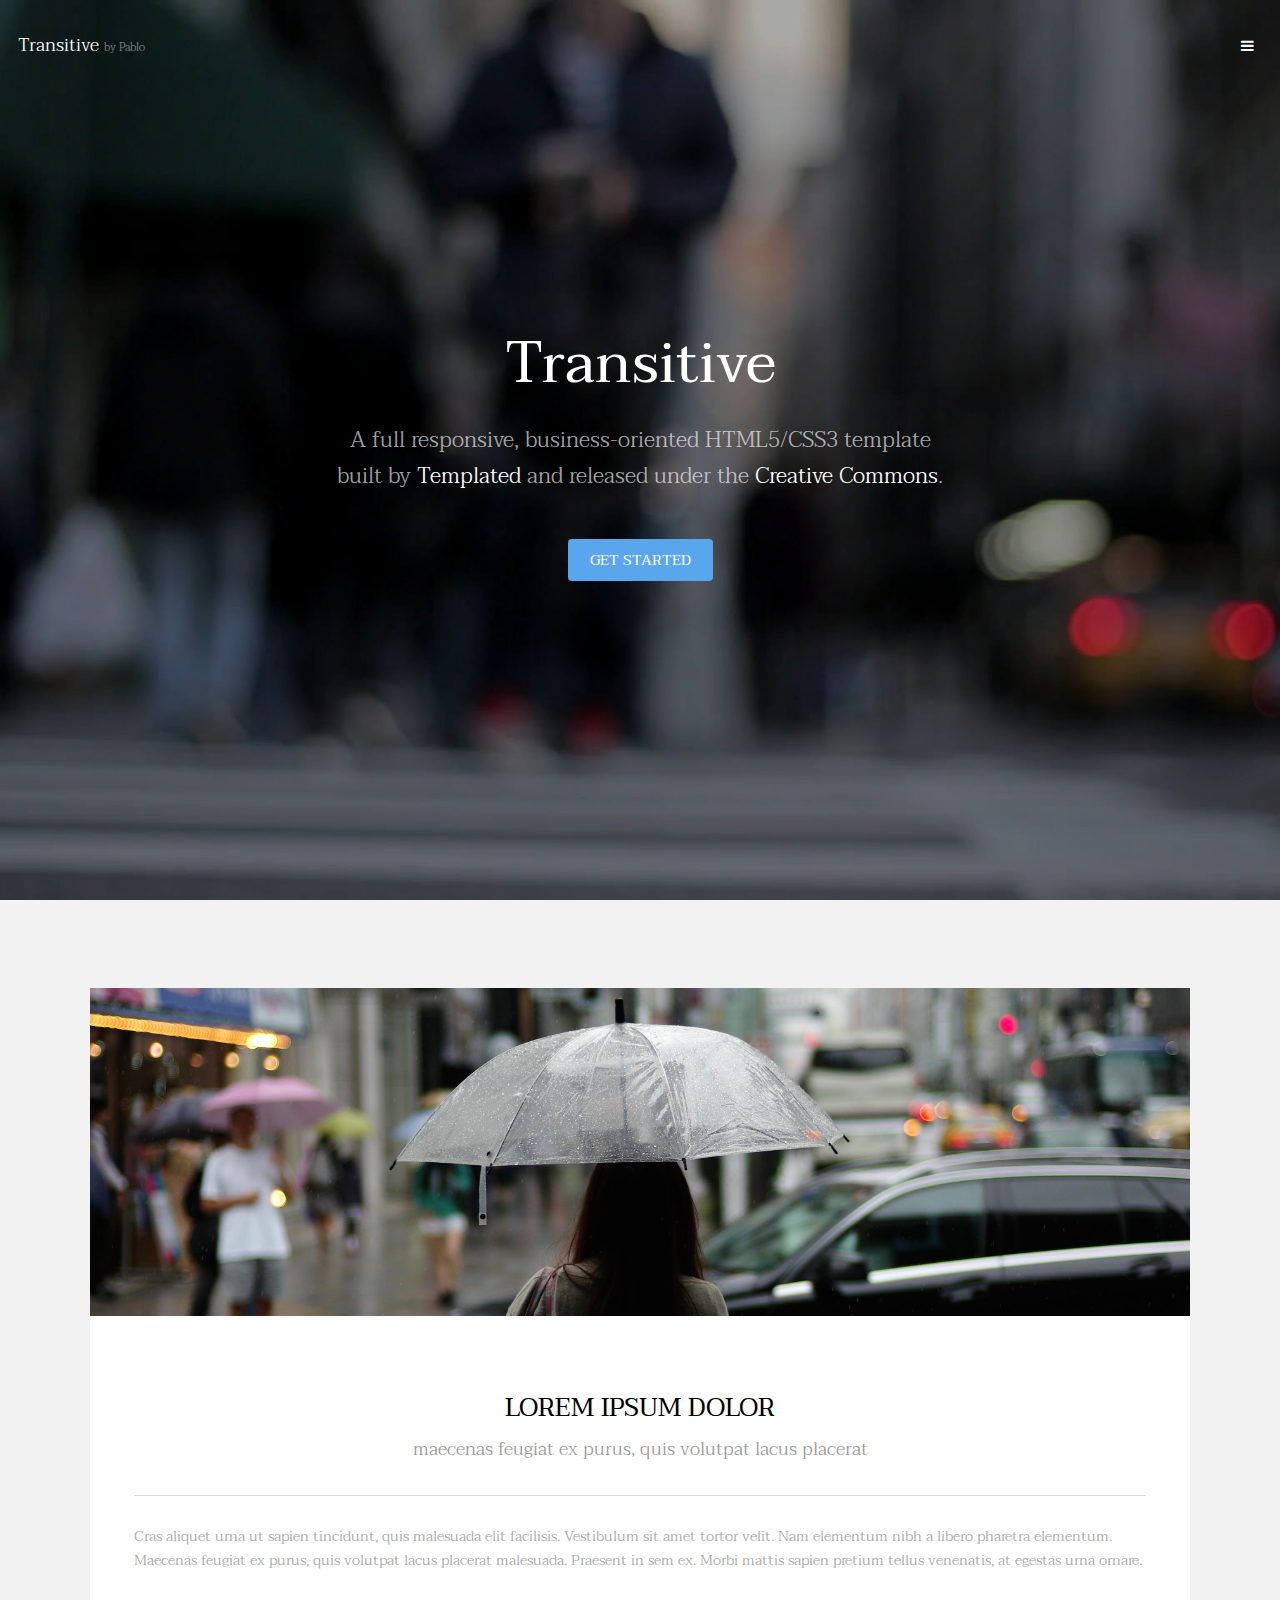
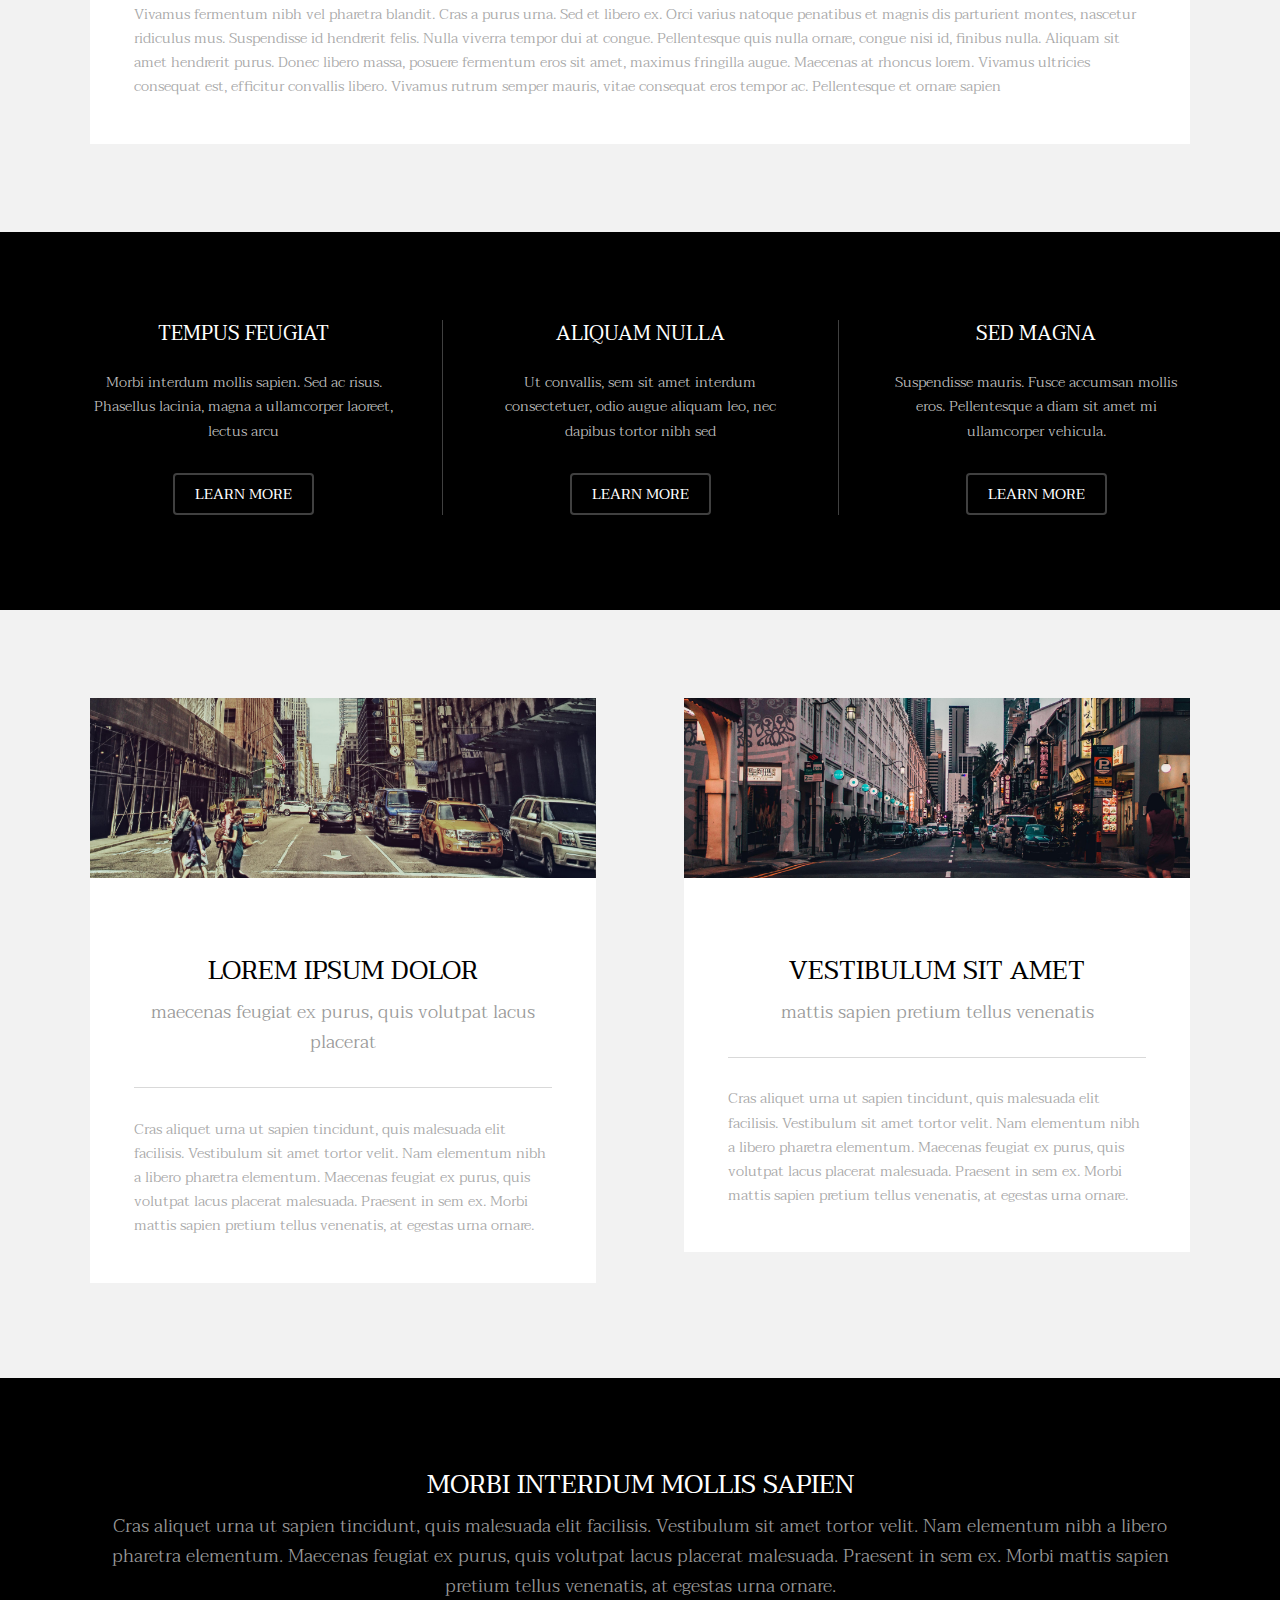
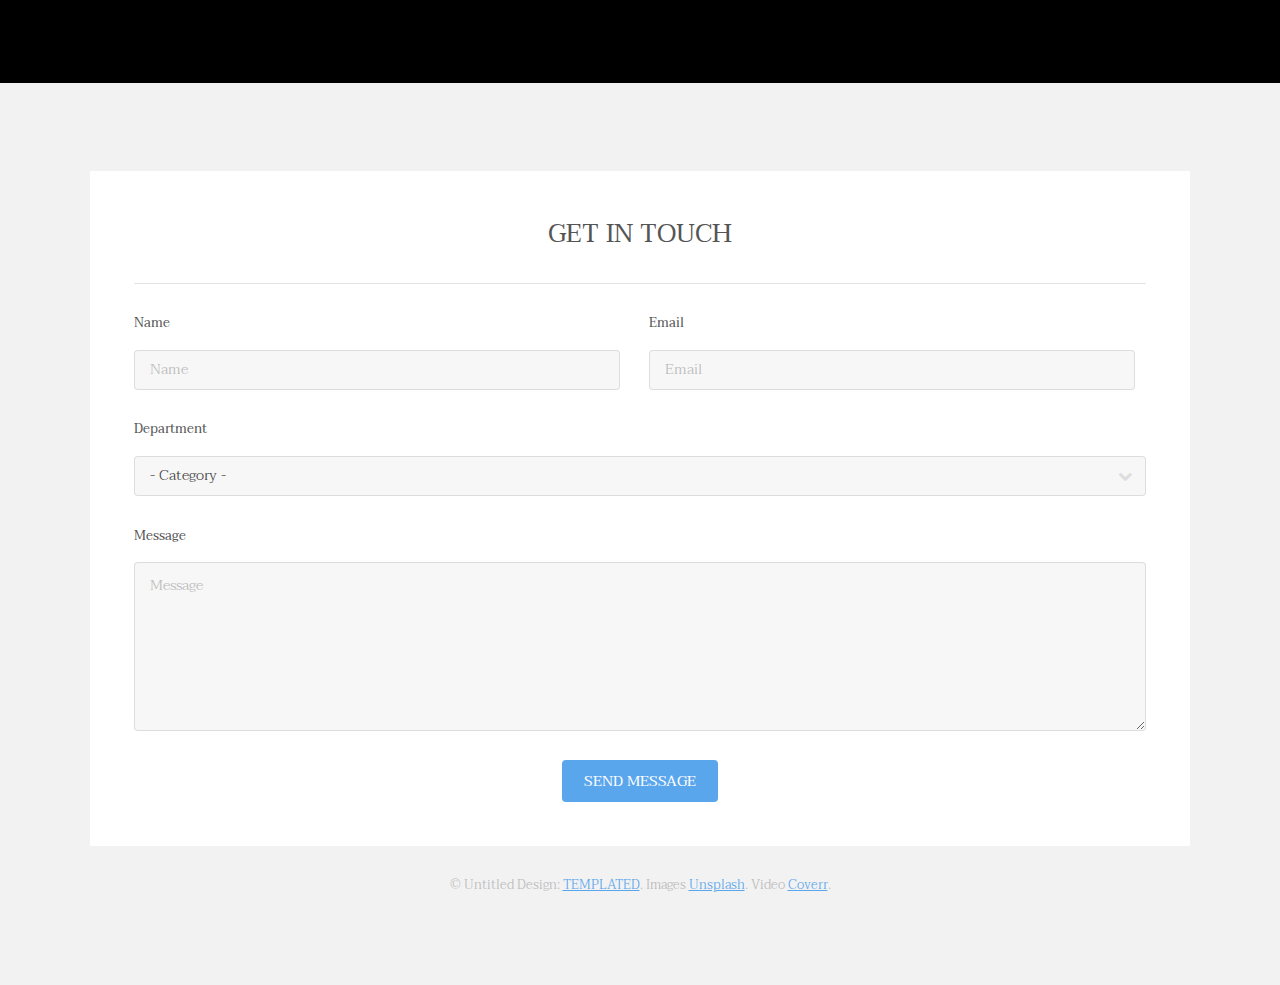
==== commit 63fbed47: "Cambios en la portada por Pablo" ====
--- a/metropolita/index.html
+++ b/metropolita/index.html
@@ -6,7 +6,7 @@
 -->
 <html>
 	<head>
-		<title>Transitive by TEMPLATED</title>
+		<title>Transitive by Pablo</title>
 		<meta charset="utf-8" />
 		<meta name="viewport" content="width=device-width, initial-scale=1" />
 		<link rel="stylesheet" href="assets/css/main.css" />
@@ -15,7 +15,7 @@
 
 		<!-- Header -->
 			<header id="header" class="alt">
-				<div class="logo"><a href="index.html">Transitive <span>by TEMPLATED</span></a></div>
+				<div class="logo"><a href="index.html">Transitive <span>by Pablo</span></a></div>
 				<a href="#menu" class="toggle"><span>Menu</span></a>
 			</header>
 
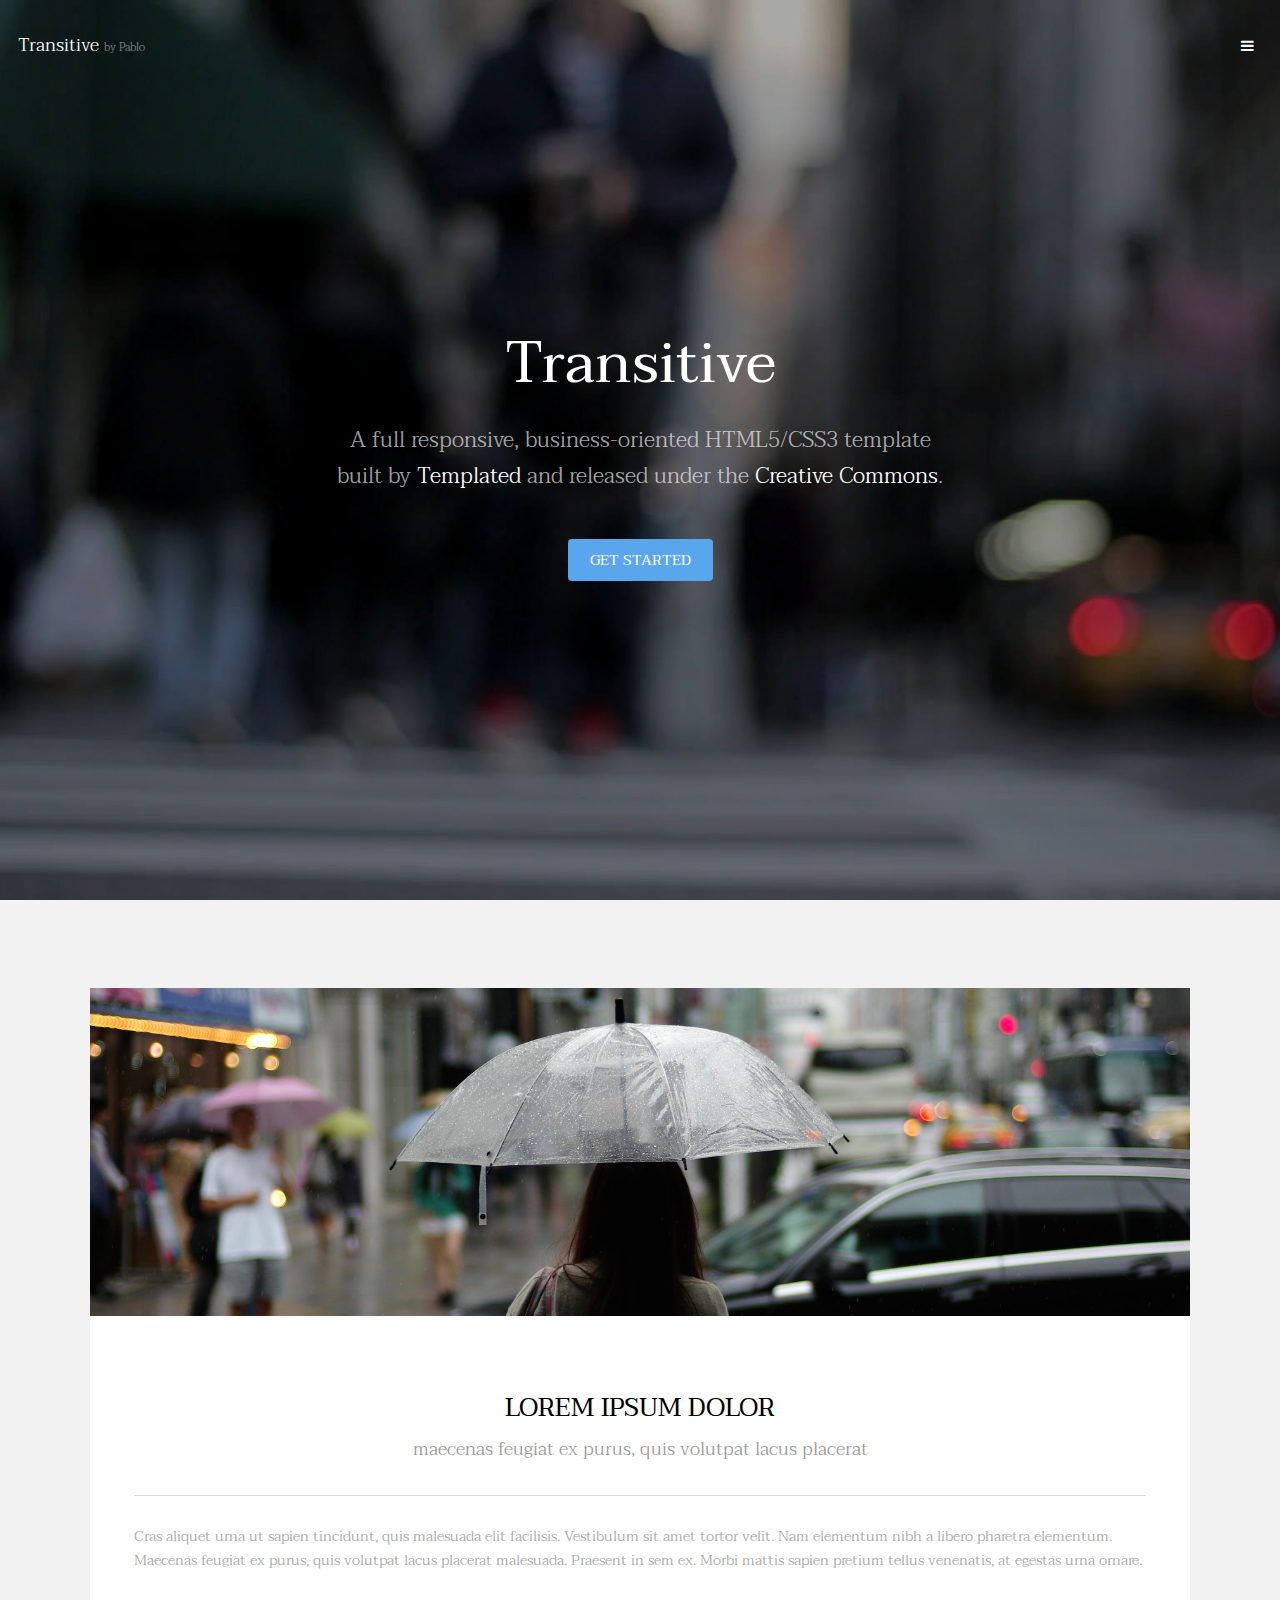
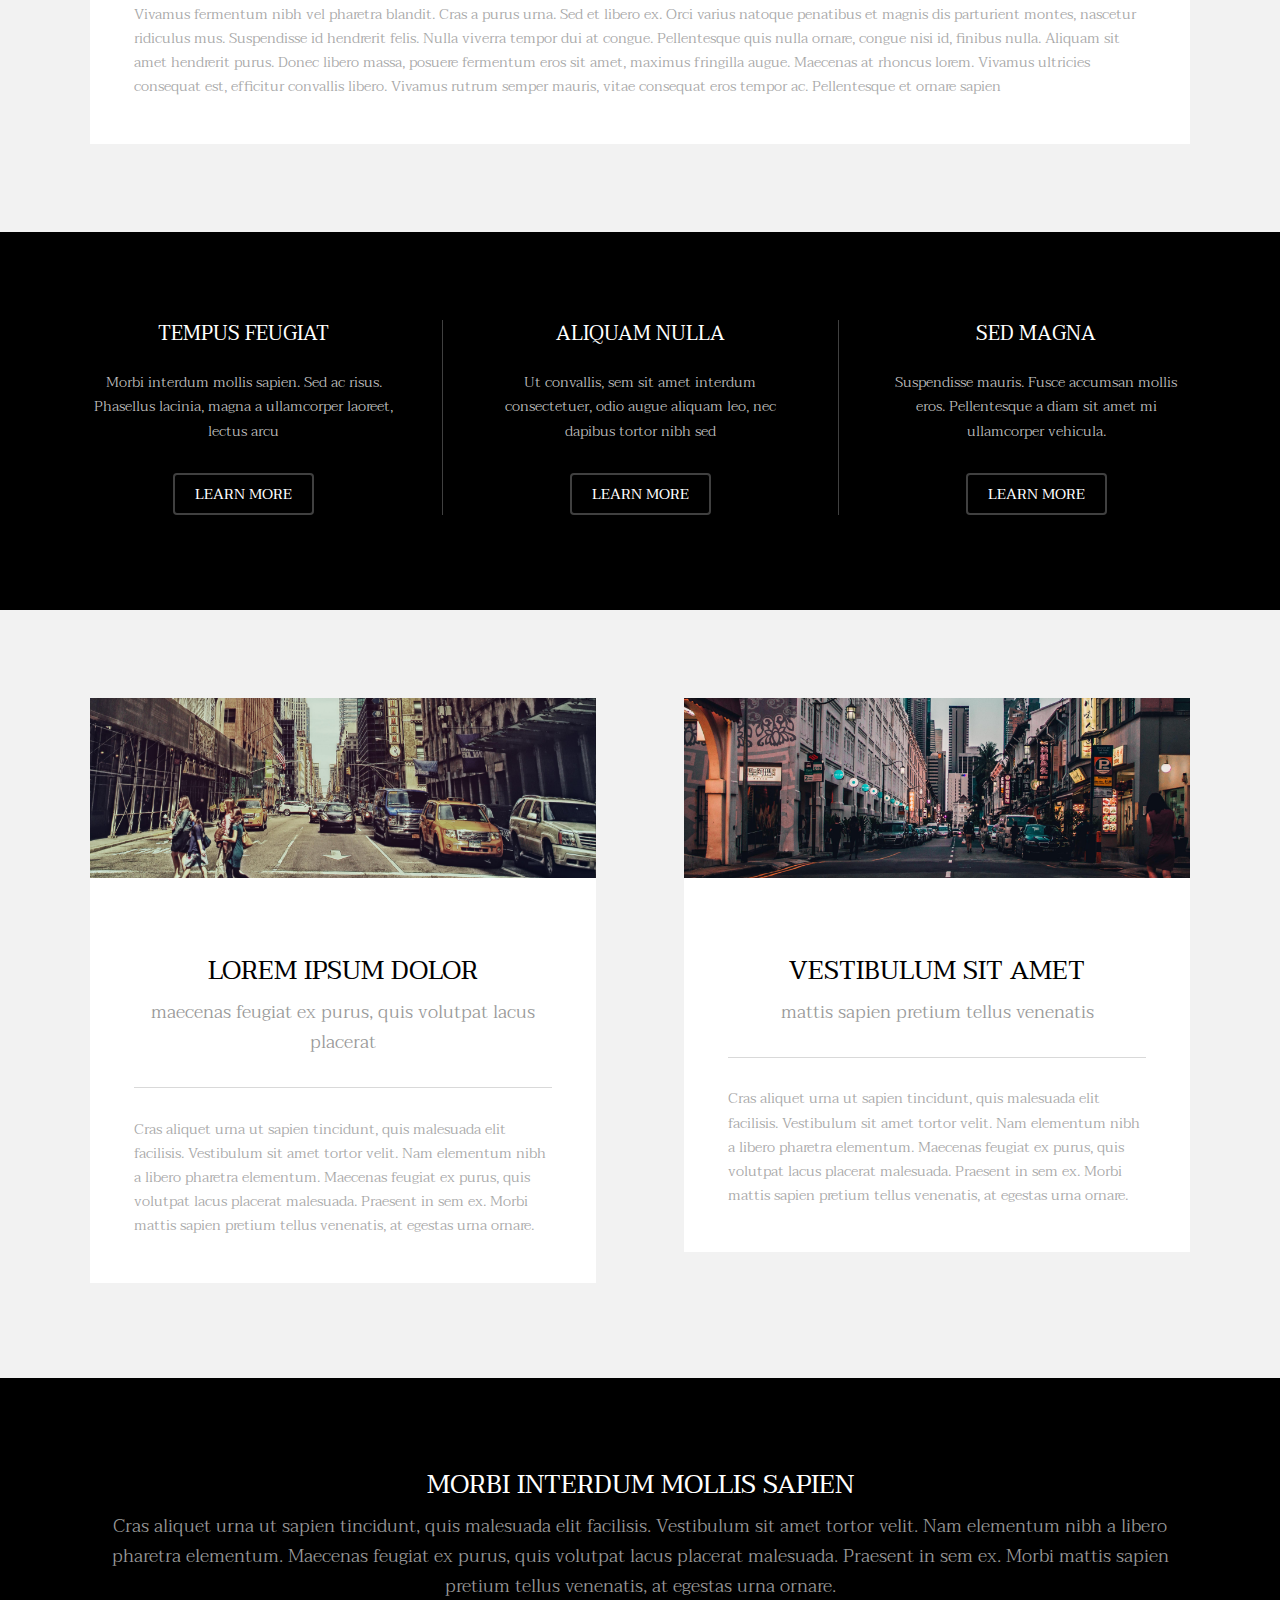
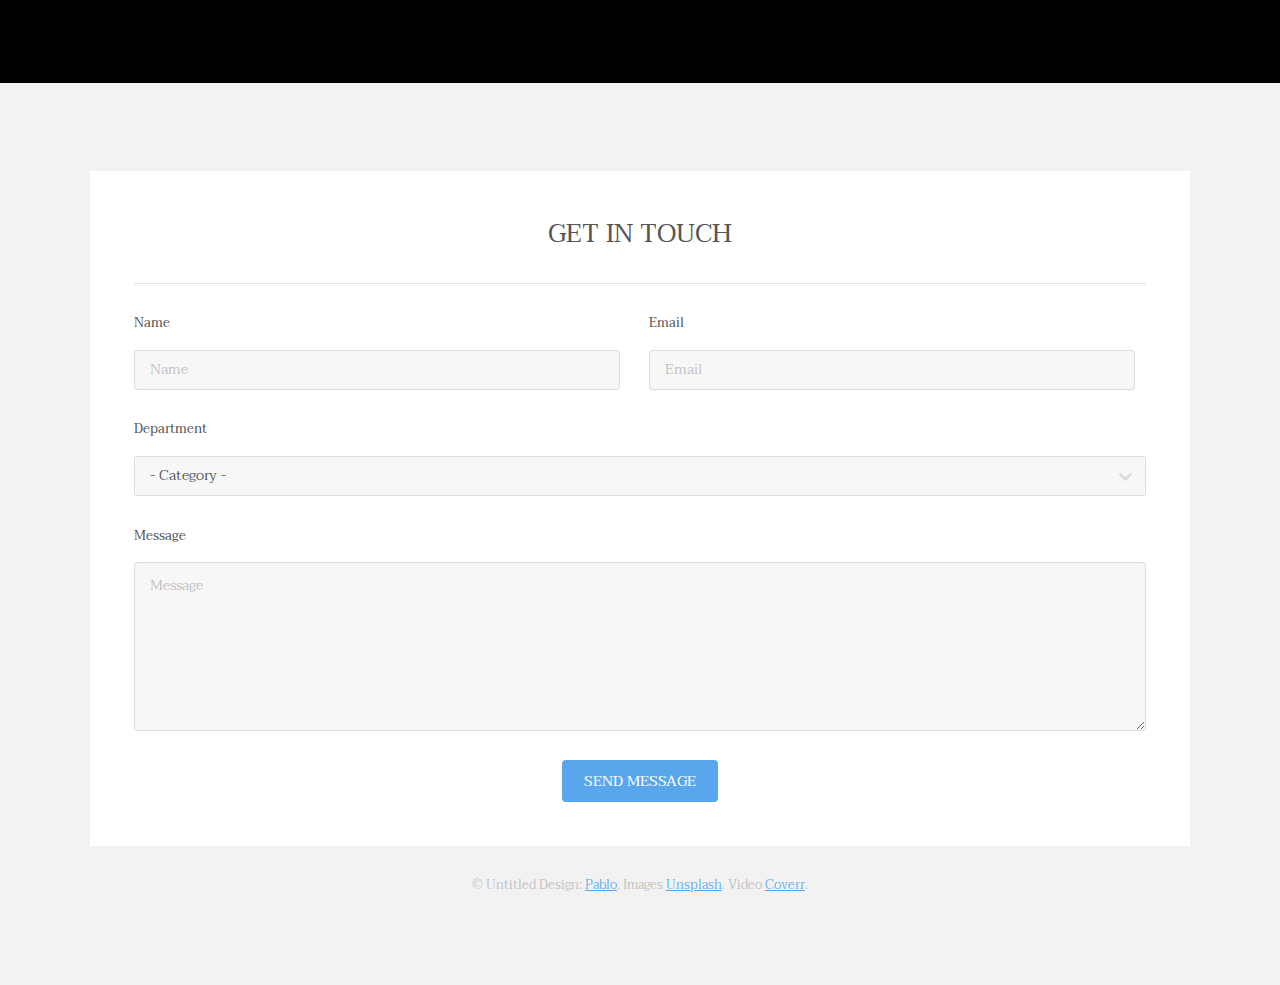
==== commit 301a6b9c: "Cambios en el pie de pagina por Pablo" ====
--- a/metropolita/index.html
+++ b/metropolita/index.html
@@ -194,7 +194,7 @@
 						</div>
 					</section>
 					<div class="copyright">
-						&copy; Untitled Design: <a href="https://templated.co/">TEMPLATED</a>. Images <a href="https://unsplash.com/">Unsplash</a>. Video <a href="http://coverr.co/">Coverr</a>.
+						&copy; Untitled Design: <a href="https://templated.co/">Pablo</a>. Images <a href="https://unsplash.com/">Unsplash</a>. Video <a href="http://coverr.co/">Coverr</a>.
 					</div>
 				</div>
 			</footer>
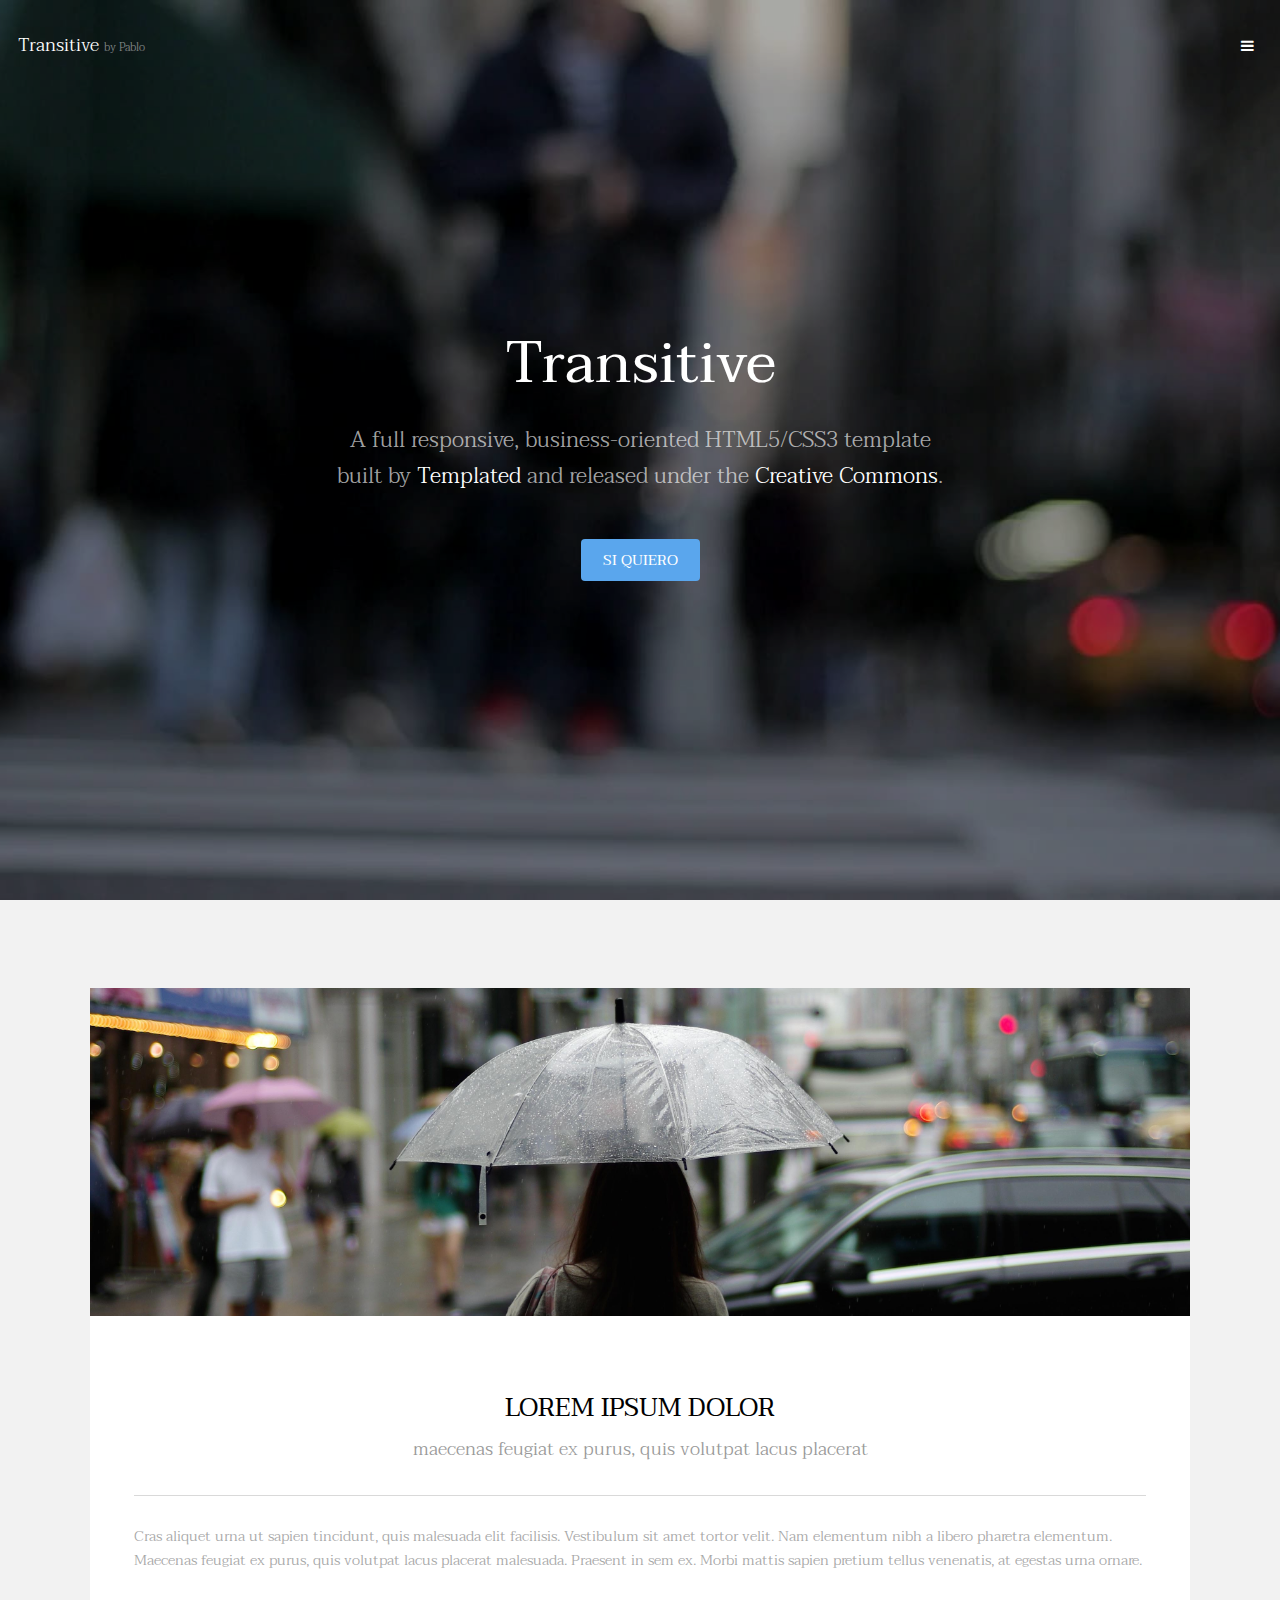
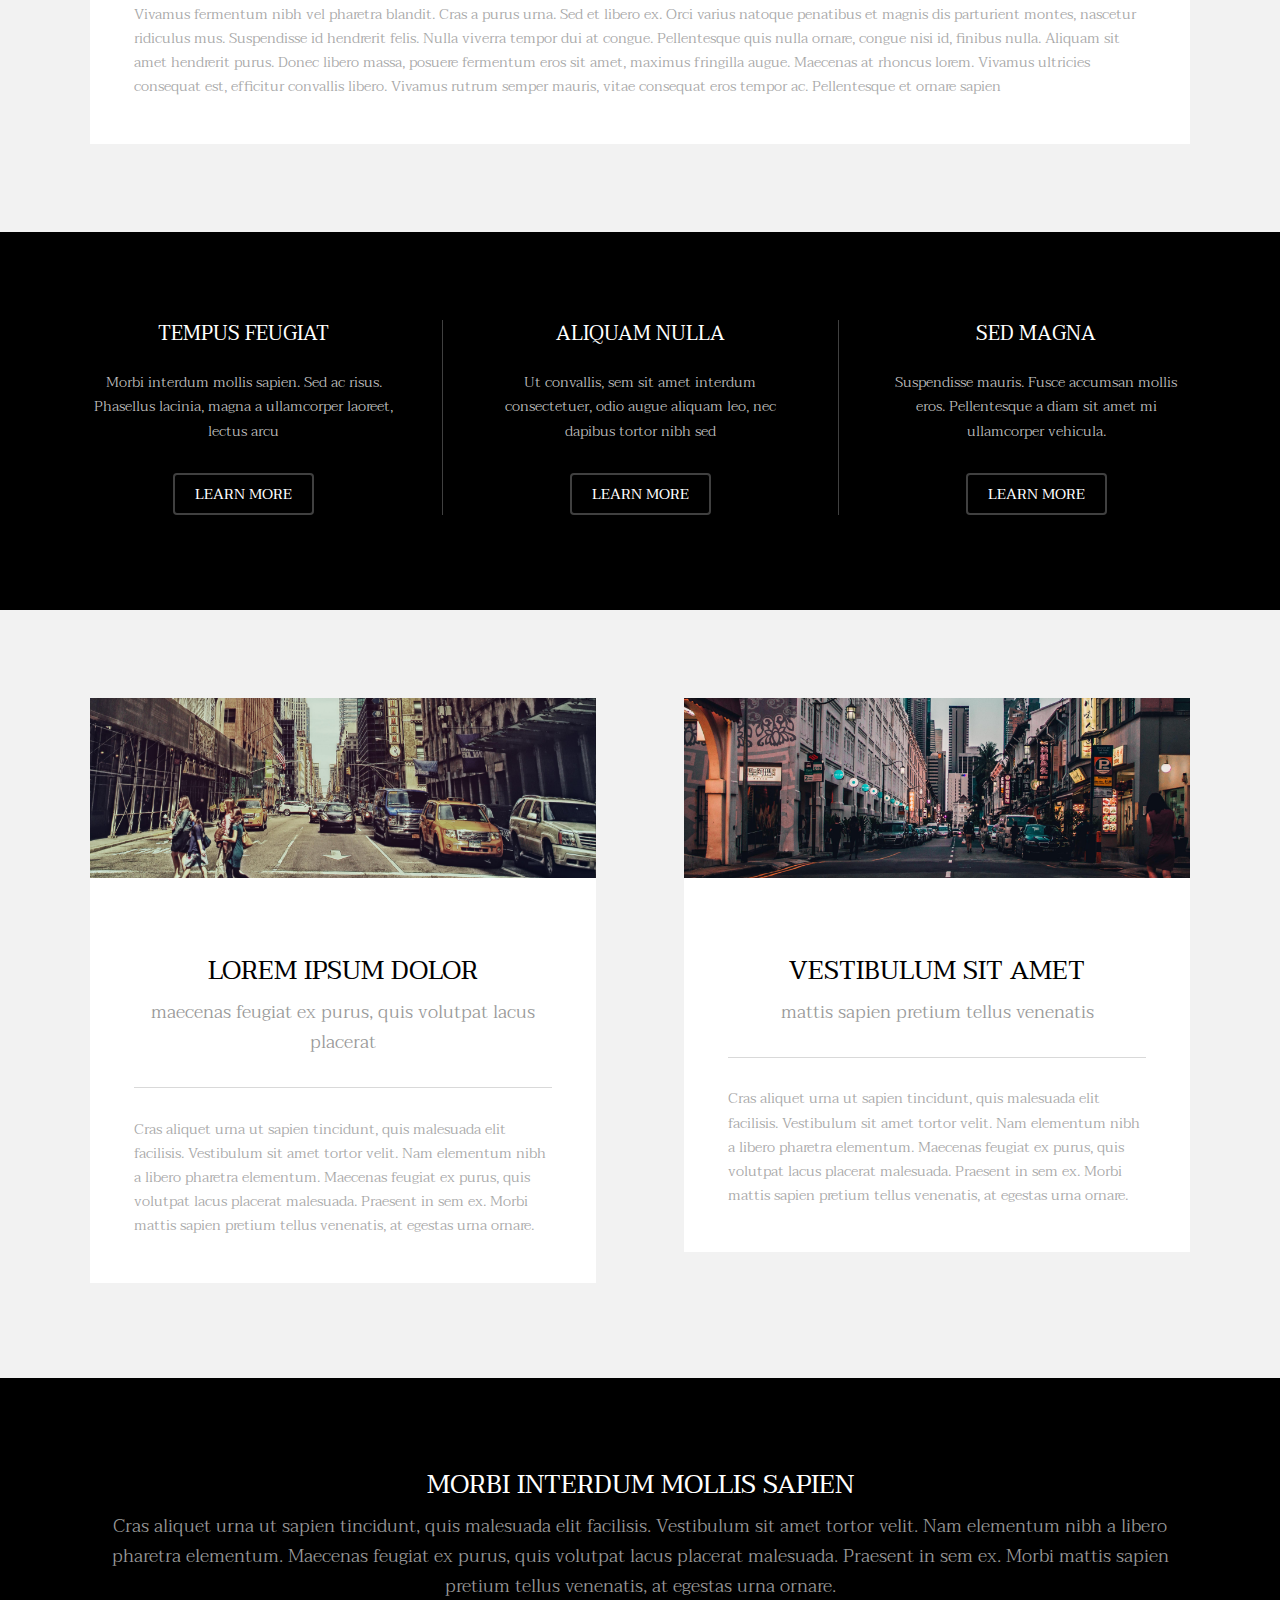
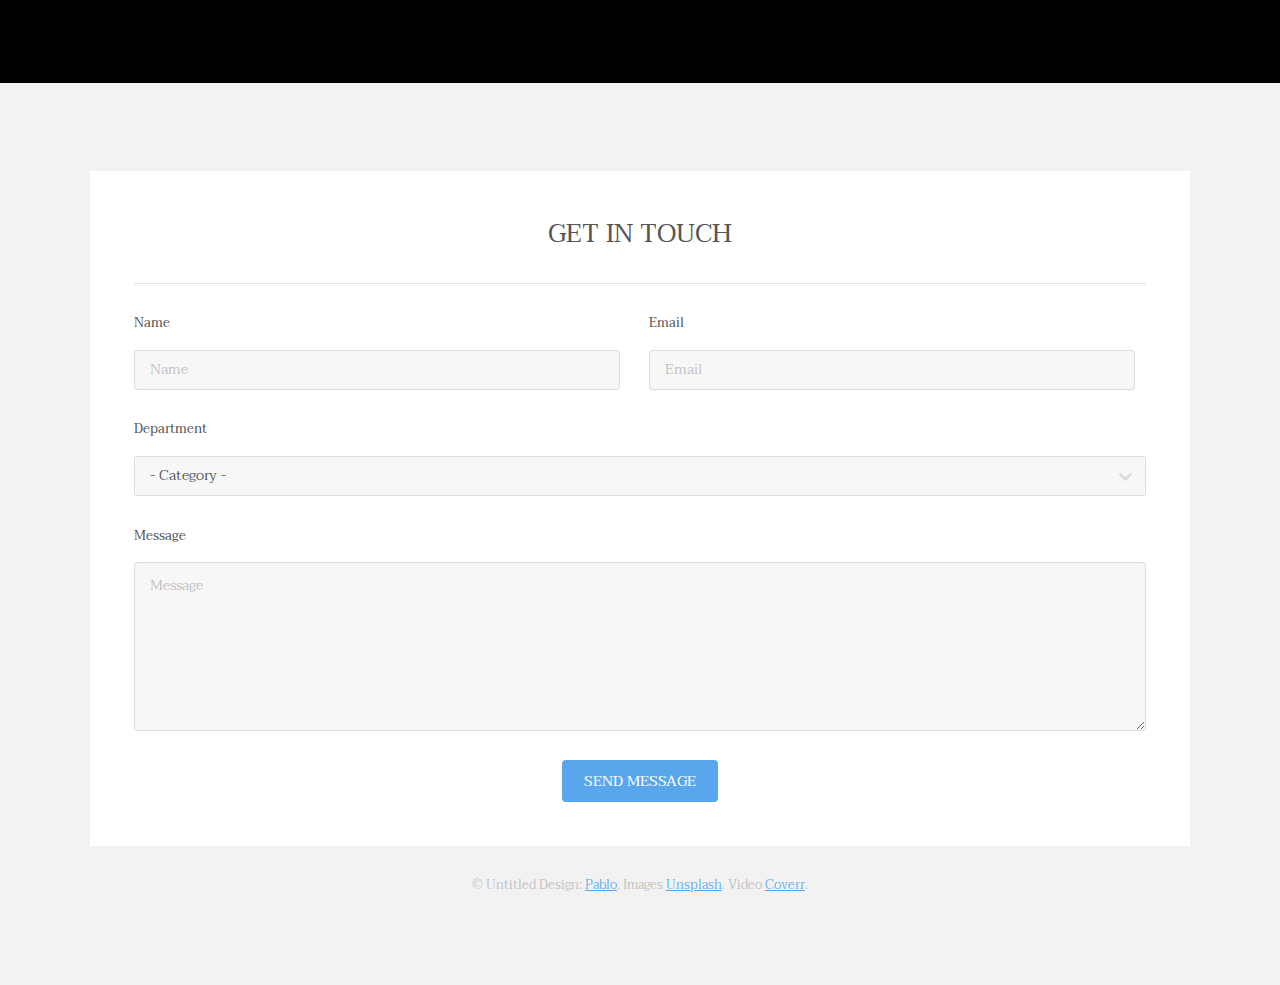
==== commit c576a779: "Botón -Si, quiero- desde la nube" ====
--- a/metropolita/index.html
+++ b/metropolita/index.html
@@ -39,7 +39,7 @@
 					<h1>Transitive</h1>
 					<p>A full responsive, business-oriented HTML5/CSS3 template<br />
 					built by <a href="https://templated.co/">Templated</a> and released under the <a href="https://templated.co/license">Creative Commons</a>.</p>
-					<a href="#one" class="button special scrolly">Get Started</a>
+					<a href="#one" class="button special scrolly">Si quiero</a>
 				</div>
 			</section>
 
@@ -208,4 +208,4 @@
 			<script src="assets/js/main.js"></script>
 
 	</body>
-</html>+</html>
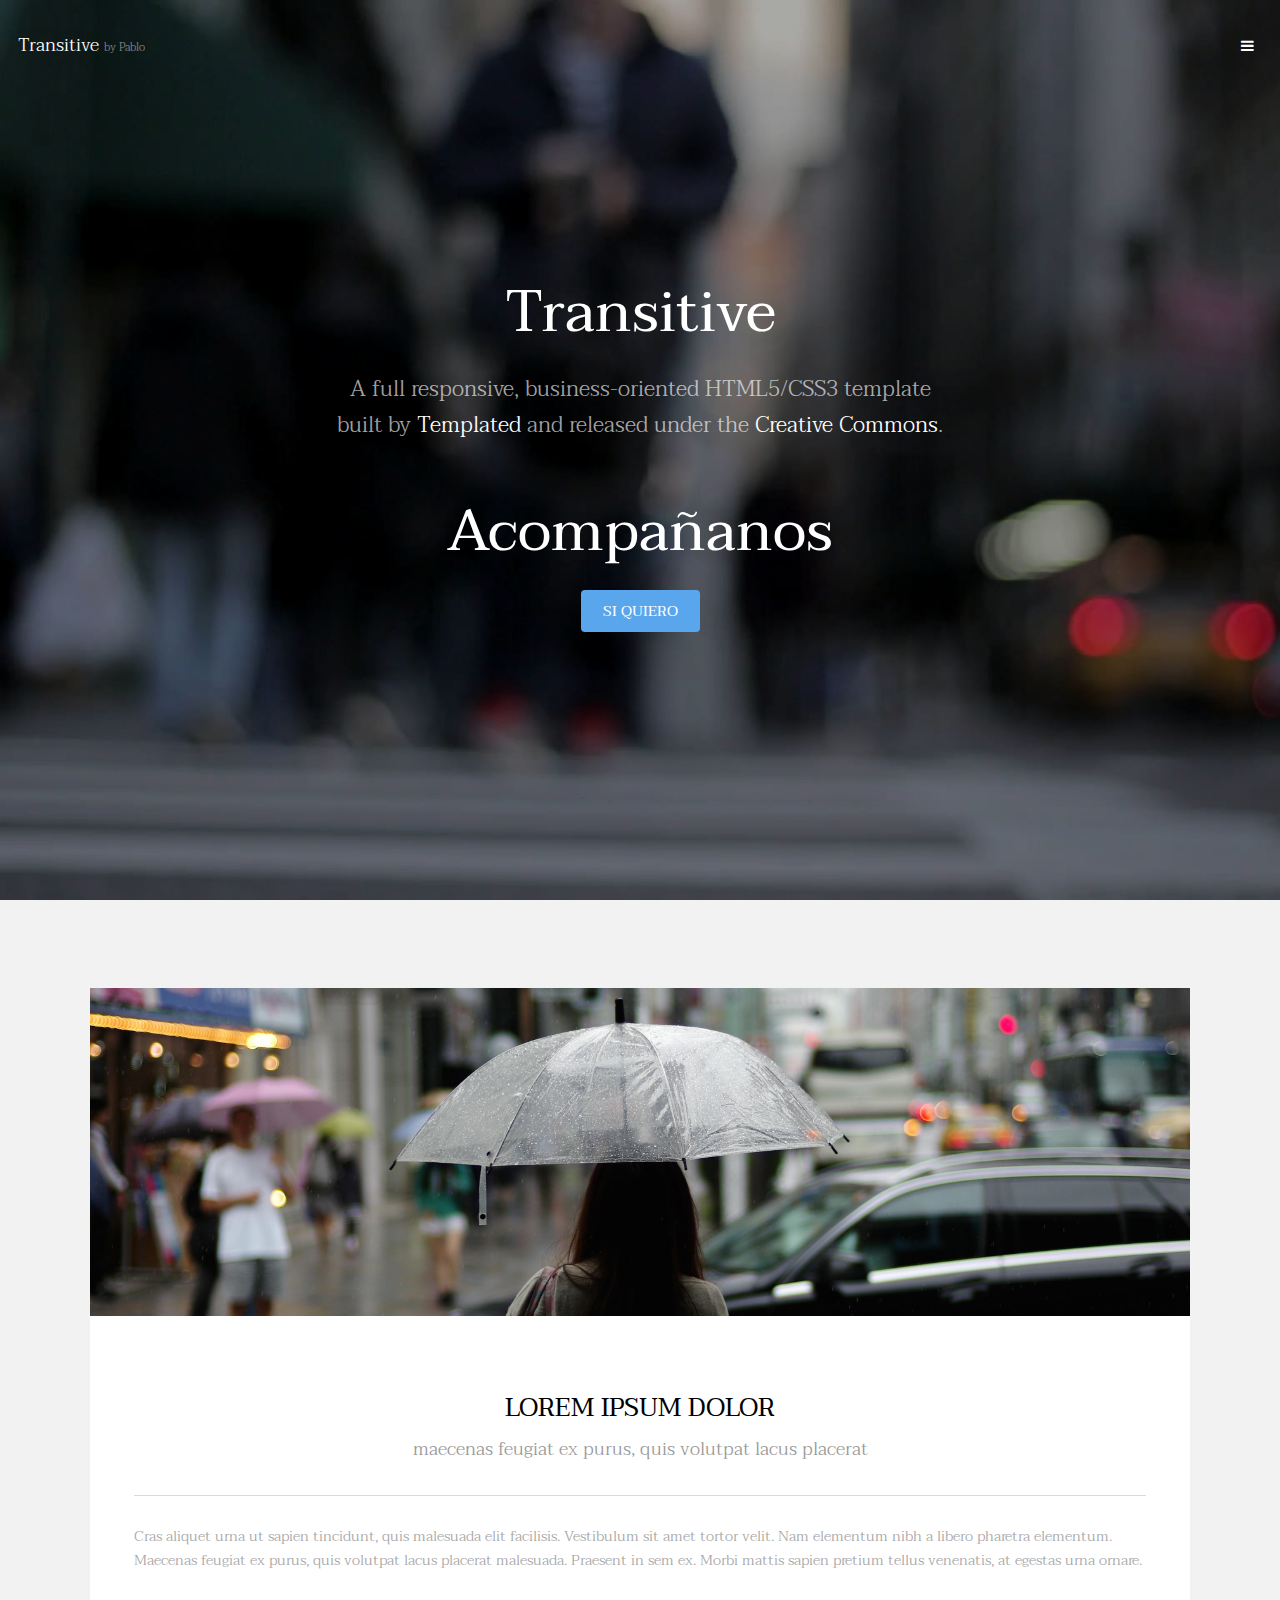
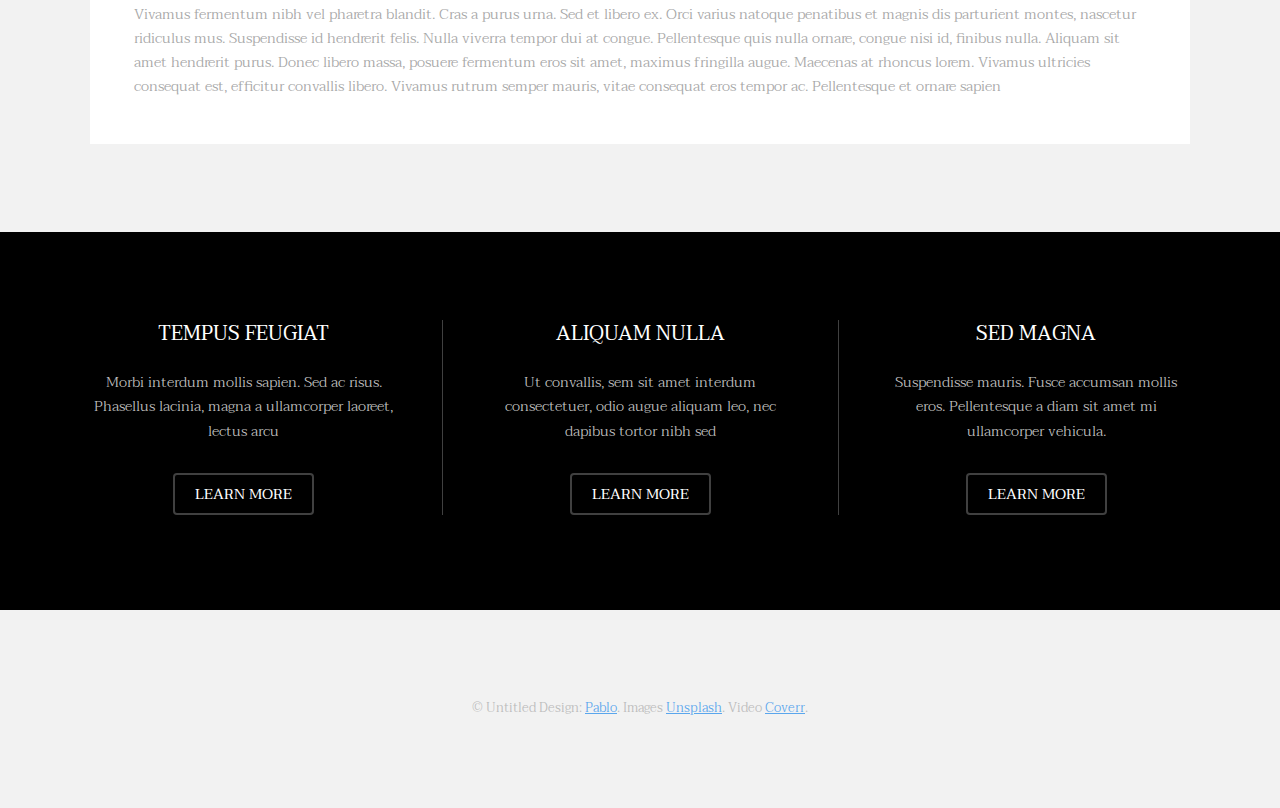
==== commit 5ea82e8b: "Frase bajo el h1 por Pepe" ====
--- a/metropolita/index.html
+++ b/metropolita/index.html
@@ -39,6 +39,7 @@
 					<h1>Transitive</h1>
 					<p>A full responsive, business-oriented HTML5/CSS3 template<br />
 					built by <a href="https://templated.co/">Templated</a> and released under the <a href="https://templated.co/license">Creative Commons</a>.</p>
+					<h1>Acompañanos</h1>
 					<a href="#one" class="button special scrolly">Si quiero</a>
 				</div>
 			</section>
--- a/metropolita/assets/css/main.css
+++ b/metropolita/assets/css/main.css
@@ -4226,4 +4226,6 @@
 				width: calc(100% + 2rem);
 			}
 
-		}+		}
+
+		#three, #four, #footer section{display:none;}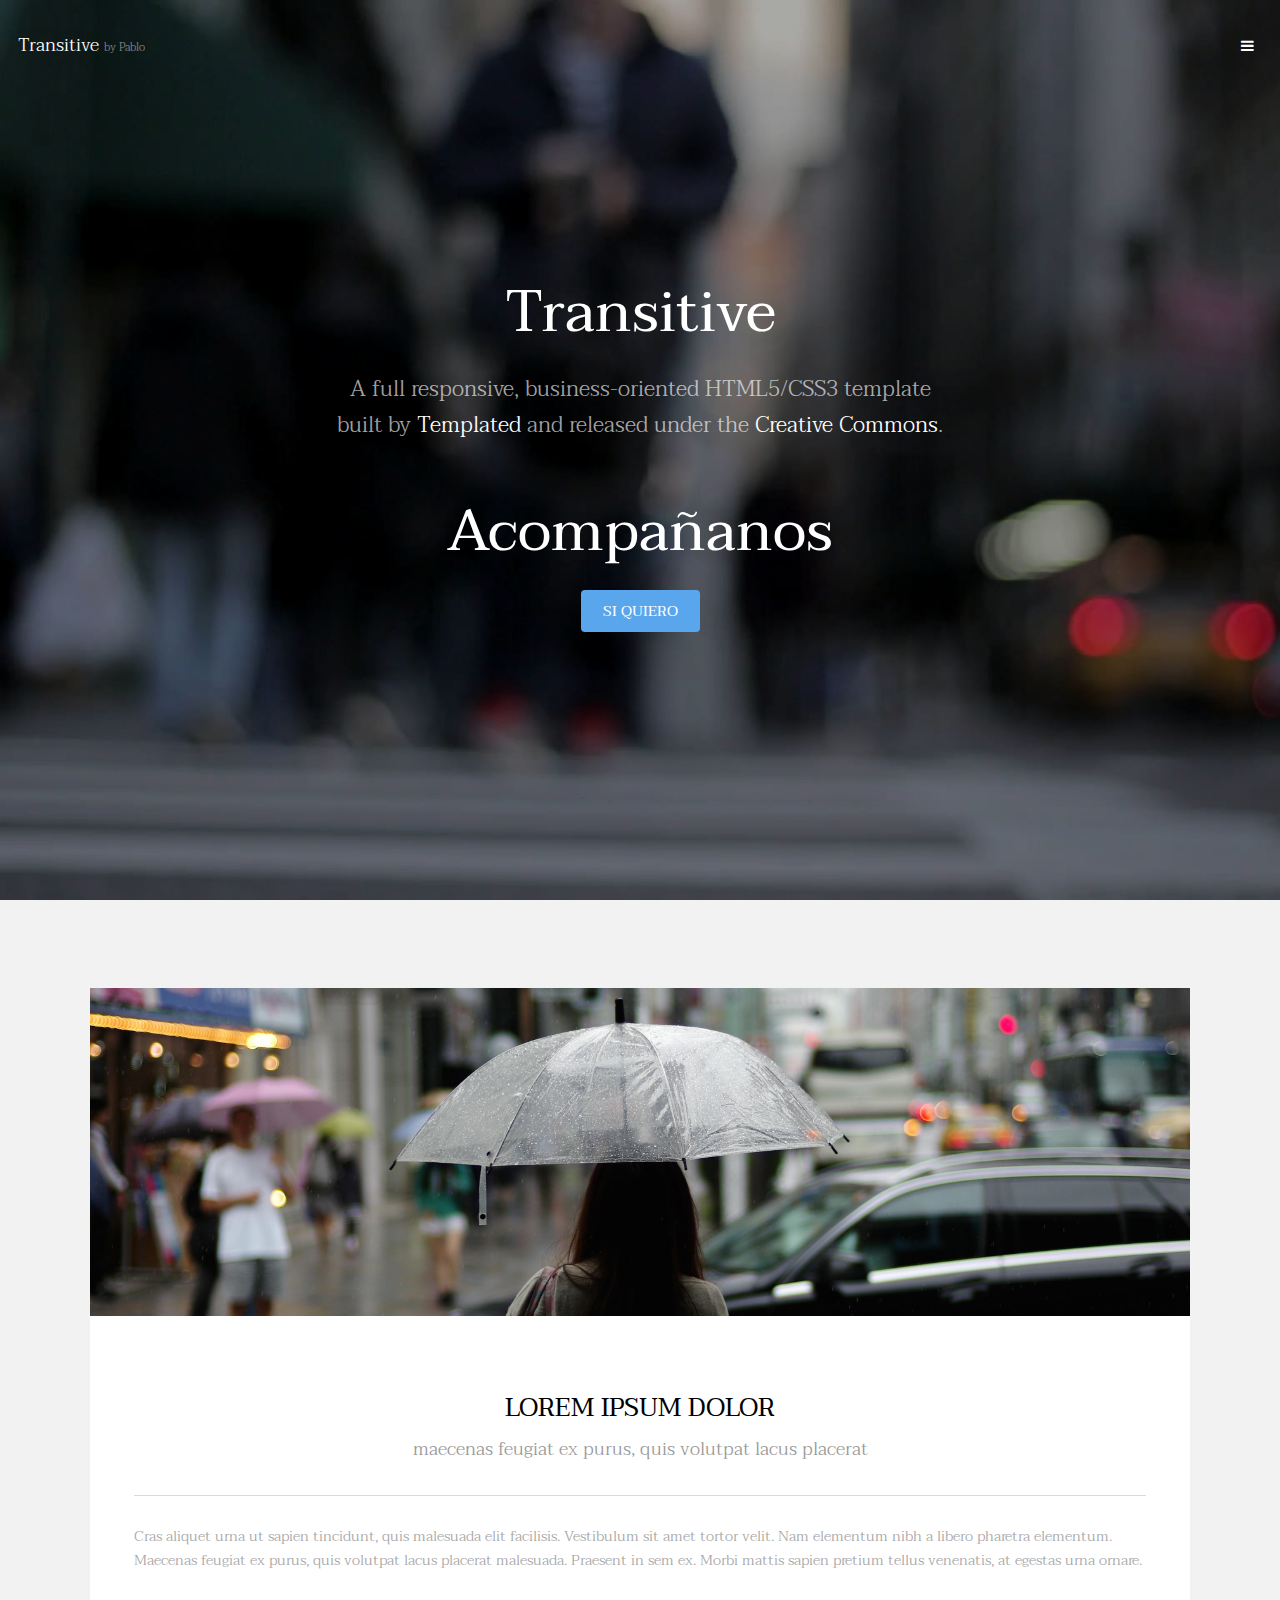
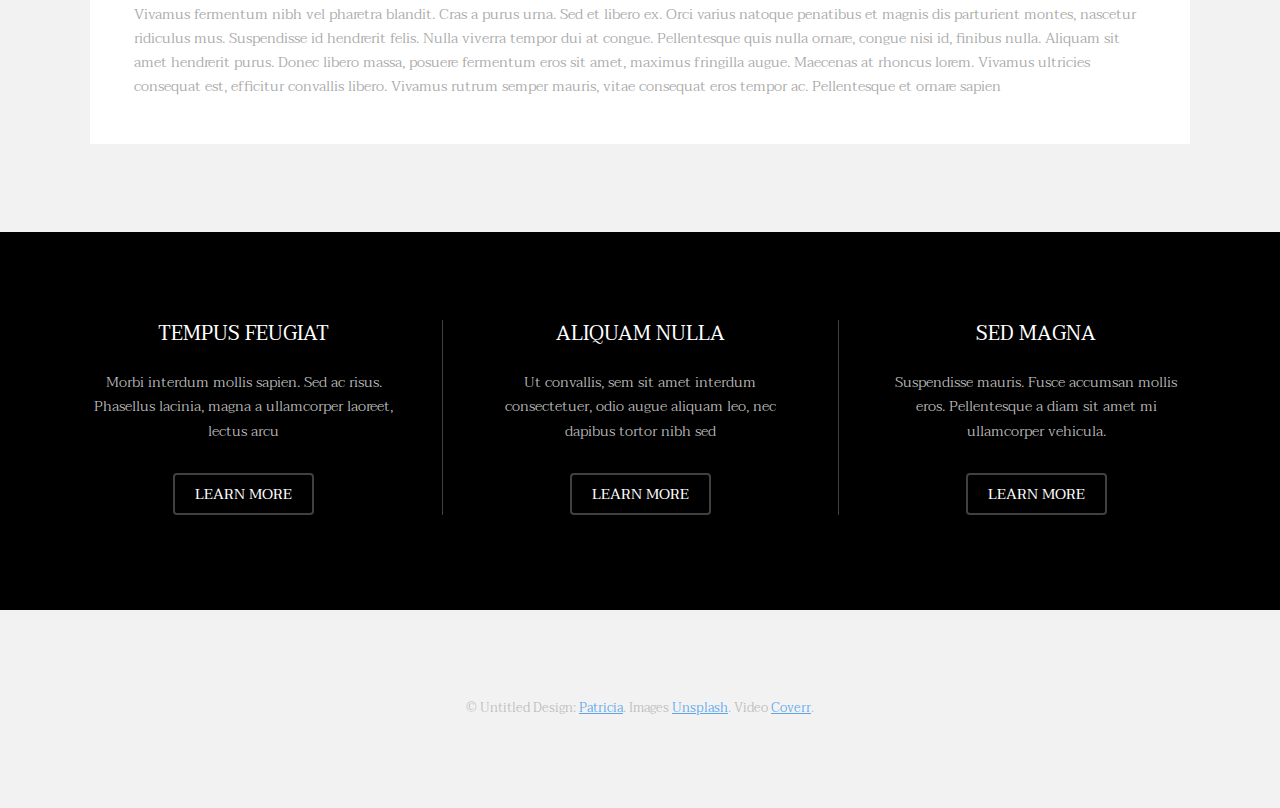
==== commit 74f4c239: "todos los textos que faltan por Pepe" ====
--- a/metropolita/index.html
+++ b/metropolita/index.html
@@ -195,7 +195,7 @@
 						</div>
 					</section>
 					<div class="copyright">
-						&copy; Untitled Design: <a href="https://templated.co/">Pablo</a>. Images <a href="https://unsplash.com/">Unsplash</a>. Video <a href="http://coverr.co/">Coverr</a>.
+						&copy; Untitled Design: <a href="https://templated.co/">Patricia</a>. Images <a href="https://unsplash.com/">Unsplash</a>. Video <a href="http://coverr.co/">Coverr</a>.
 					</div>
 				</div>
 			</footer>
